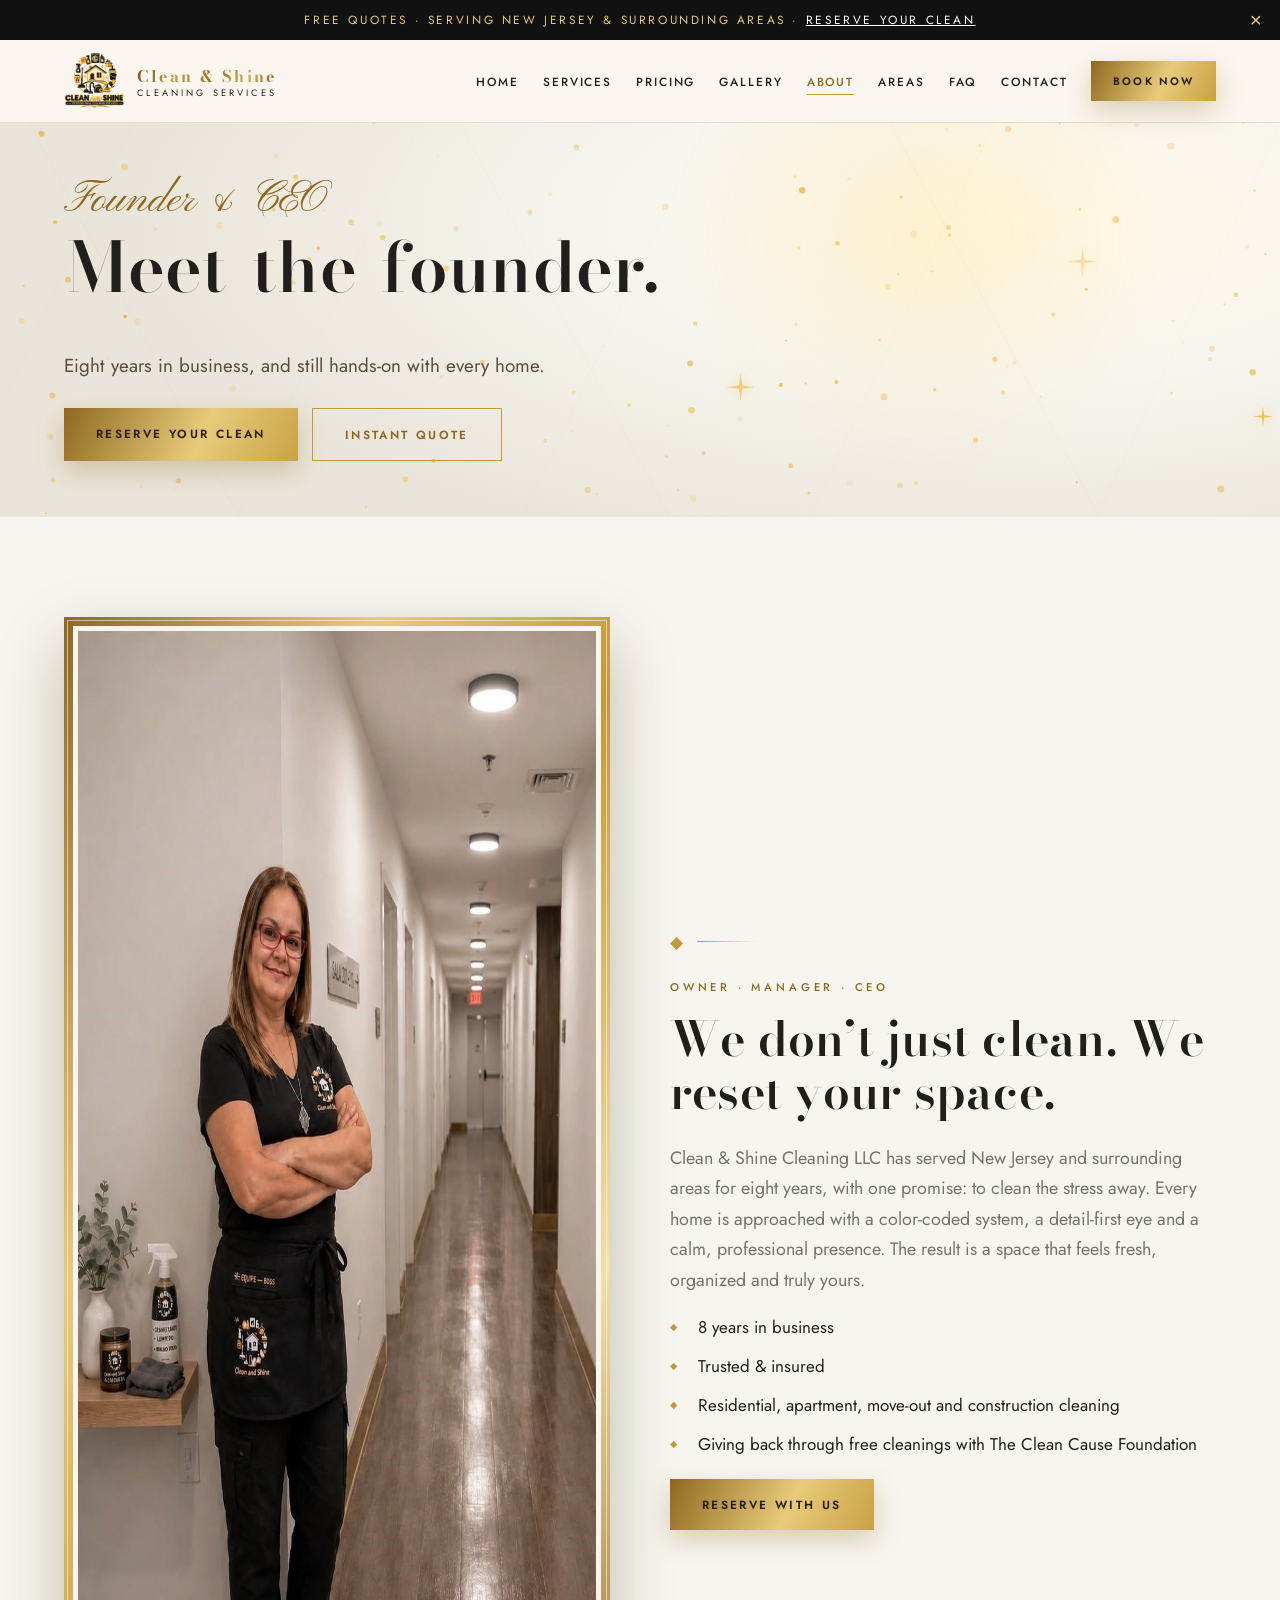
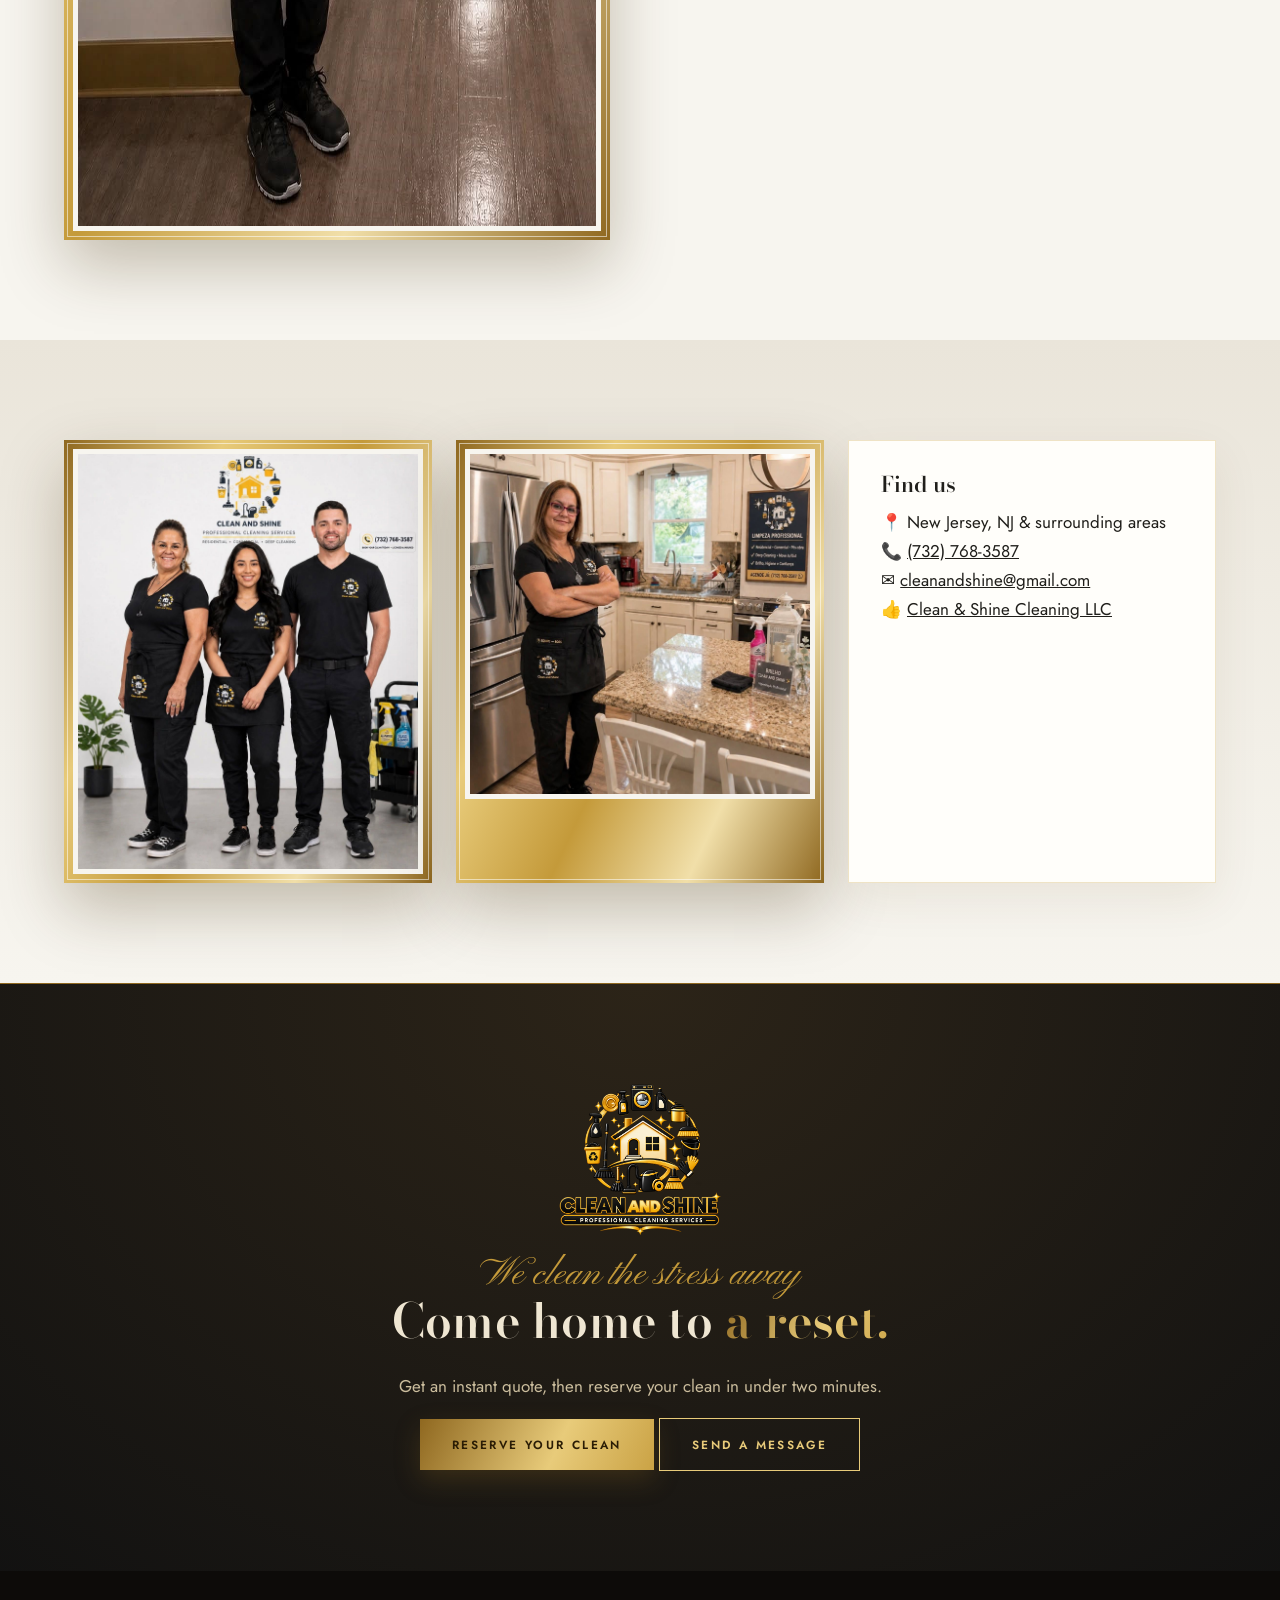
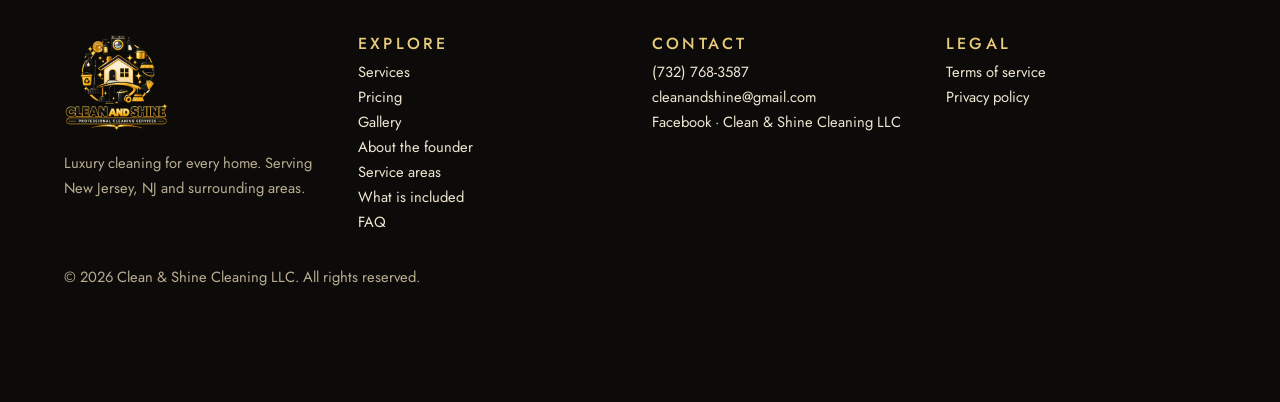
==== about.html @ dfa43ad7 "developed the website and edit all necessary information" ====
<!doctype html>
<html lang="en">
  <head>
    <meta charset="utf-8" />
    <meta
      name="viewport"
      content="width=device-width, initial-scale=1, viewport-fit=cover"
    />
    <script>
      try {
        if (
          sessionStorage.getItem("curt") ||
          matchMedia("(prefers-reduced-motion: reduce)")
            .matches
        )
          document.documentElement.classList.add("nocurt");
        else sessionStorage.setItem("curt", "1");
      } catch (e) {}
    </script>
    <title>
      About the Founder | Clean and Shine Cleaning LLC
    </title>
    <meta
      name="description"
      content="Meet the founder and CEO of Clean and Shine Cleaning LLC, eight years in business serving New Jersey, NJ."
    />
    <meta
      name="theme-color"
      content="#161310"
    />
    <meta
      property="og:title"
      content="About the Founder | Clean and Shine Cleaning
        LLC Cleaning LLC"
    />
    <meta
      property="og:image"
      content="images/csbanner.png"
    />
    <link
      rel="icon"
      href="images/vivs.png"
    />
    <link
      rel="preconnect"
      href="https://fonts.googleapis.com"
    />
    <link
      rel="preconnect"
      href="https://fonts.gstatic.com"
      crossorigin
    />
    <link
      href="https://fonts.googleapis.com/css2?family=Bodoni+Moda:ital,wght@0,600;0,700;1,600&family=Jost:wght@400;500;600&family=Pinyon+Script&display=swap"
      rel="stylesheet"
    />
    <link
      rel="stylesheet"
      href="css/style.css"
    />
    <script type="application/ld+json">
      {
        "@context": "https://schema.org",
        "@type": "HouseCleaningService",
        "name": "Clean and Shine Cleaning LLC",
        "telephone": "+17327683587",
        "email": "cleanandshine@gmail.com",
        "slogan": "We Clean the Stress Away",
        "address": {
          "@type": "PostalAddress",
          "addressLocality": "New Jersey",
          "addressRegion": "NJ",
          "addressCountry": "US"
        },
        "areaServed": [
          "New Jersey",
          "Newark, NJ",
          "Jersey City, NJ",
          "Paterson, NJ",
          "Elizabeth, NJ"
        ]
      }
    </script>
  </head>
  <body>
    <a
      class="skip"
      href="#main"
      >Skip to content</a
    >
    <div class="promo">
      Free quotes · Serving nEW Jersey &amp; surrounding
      areas ·
      <a href="book.html#form">Reserve your clean</a
      ><button aria-label="Close banner">×</button>
    </div>
    <header class="top">
      <div class="wrap">
        <a
          class="logo"
          href="index.html"
          ><img
            src="images/vivs.png"
            alt=""
            width="144"
            height="47"
          /><span
            ><b>Clean &amp; Shine</b
            ><small>Cleaning Services</small></span
          ></a
        >
        <button
          class="burger"
          aria-label="Menu"
          aria-expanded="false"
        >
          Menu
        </button>
        <nav
          id="nav"
          aria-label="Main"
        >
          <a href="index.html">Home</a
          ><a href="services.html">Services</a
          ><a href="pricing.html">Pricing</a
          ><a href="gallery.html">Gallery</a
          ><a
            href="about.html"
            class="on"
            >About</a
          ><a href="areas.html">Areas</a
          ><a href="faq.html">FAQ</a
          ><a href="contact.html">Contact</a
          ><a
            class="btn sm"
            href="book.html#form"
            style="margin-left: 10px"
            >Book now</a
          >
        </nav>
      </div>
    </header>
    <main id="main">
      <section class="hero short">
        <canvas
          id="fx"
          aria-hidden="true"
        ></canvas>
        <div class="spot"></div>
        <div class="sweep"></div>
        <div
          class="curtain"
          aria-hidden="true"
        >
          <i class="cl"></i><i class="cr"></i
          ><img
            src="images/vivs.png"
            alt=""
          />
        </div>
        <div class="wrap">
          <div>
            <span
              class="heroscript in"
              style="--d: 0.6s"
              >Founder & CEO</span
            >
            <h1 data-split>Meet the founder.</h1>
            <p
              class="in lead"
              style="--d: 1.5s"
            >
              Eight years in business, and still hands-on
              with every home.
            </p>
            <div
              class="in"
              style="
                --d: 1.7s;
                display: flex;
                gap: 14px;
                flex-wrap: wrap;
                margin-top: 26px;
              "
            >
              <a
                class="btn"
                href="book.html#form"
                >Reserve your clean</a
              ><a
                class="btn ghost"
                href="pricing.html#quote"
                >Instant quote</a
              >
            </div>
          </div>
        </div>
      </section>
      <section class="sec">
        <div class="wrap two">
          <div>
            <div class="gilt rv">
              <img
                src="images/viv1.jpg"
                alt="Founder and CEO of Clean and Shine Cleaning Service holding a gold clipboard"
                loading="lazy"
                width="900"
                height="1205"
              />
            </div>
          </div>
          <div>
            <div class="orn l">◆</div>
            <span class="eyebrow"
              >Owner · Manager · CEO</span
            >
            <h2>
              We don’t just clean. We reset your space.
            </h2>
            <p class="lead">
              Clean &amp; Shine Cleaning LLC has served New
              Jersey and surrounding areas for eight years,
              with one promise: to clean the stress away.
              Every home is approached with a color-coded
              system, a detail-first eye and a calm,
              professional presence. The result is a space
              that feels fresh, organized and truly yours.
            </p>
            <ul class="tick">
              <li>8 years in business</li>
              <li>Trusted &amp; insured</li>
              <li>
                Residential, apartment, move-out and
                construction cleaning
              </li>
              <li>
                Giving back through free cleanings with The
                Clean Cause Foundation
              </li>
            </ul>
            <a
              class="btn"
              href="book.html#form"
              >Reserve with us</a
            >
          </div>
        </div>
      </section>
      <section class="sec cream">
        <div class="wrap">
          <div class="grid">
            <div class="gilt rv">
              <img
                src="images/team1.jpg"
                alt="Founder standing in a living room"
                loading="lazy"
              />
            </div>
            <div class="gilt rv">
              <img
                src="images/vivs1.jpg"
                alt="Founder smiling in a selfie"
                loading="lazy"
                style="aspect-ratio: 1; object-fit: cover"
              />
            </div>
            <div class="card rv">
              <h3>Find us</h3>
              <p>
                📍 New Jersey, NJ &amp; surrounding areas<br />📞
                <a href="tel:+17327683587">(732) 768-3587</a
                ><br />✉️
                <a href="mailto:cleanandshine@gmail.com"
                  >cleanandshine@gmail.com</a
                ><br />👍
                <a
                  href="https://facebook.com/vivianealvess"
                  rel="noopener"
                  >Clean &amp; Shine Cleaning LLC</a
                >
              </p>
            </div>
          </div>
        </div>
      </section>
    </main>
    <section class="band">
      <div class="wrap">
        <img
          class="bm"
          src="images/vivs.png"
          alt=""
        /><span
          class="script"
          style="display: block; font-size: 2.4rem"
          >We clean the stress away</span
        >
        <h2>
          Come home to <span class="gold">a reset.</span>
        </h2>
        <p>
          Get an instant quote, then reserve your clean in
          under two minutes.
        </p>
        <a
          class="btn"
          href="book.html#form"
          >Reserve your clean</a
        >
        <a
          class="btn ghost"
          href="tel:+17327683587"
          >Send a message</a
        >
      </div>
    </section>
    <footer>
      <div class="wrap grid">
        <div>
          <img
            src="images/vivs.png"
            alt="Clean and Shine Cleaning LLC logo"
          />
          <p>
            Luxury cleaning for every home. Serving New
            Jersey, NJ and surrounding areas.
          </p>
        </div>
        <div>
          <h3>Explore</h3>
          <a href="services.html">Services</a><br /><a
            href="pricing.html"
            >Pricing</a
          ><br /><a href="gallery.html">Gallery</a><br /><a
            href="about.html"
            >About the founder</a
          ><br /><a href="areas.html">Service areas</a
          ><br /><a href="checklist.html"
            >What is included</a
          ><br /><a href="faq.html">FAQ</a>
        </div>
        <div>
          <h3>Contact</h3>
          <a href="tel:+17327683587">(732) 768-3587</a
          ><br /><a href="mailto:cleanandshine@gmail.com"
            >cleanandshine@gmail.com</a
          ><br /><a
            href="https://facebook.com/vivianealvess"
            rel="noopener"
            >Facebook · Clean &amp; Shine Cleaning LLC</a
          >
        </div>
        <div>
          <h3>Legal</h3>
          <a href="terms.html">Terms of service</a><br /><a
            href="privacy.html"
            >Privacy policy</a
          >
        </div>
      </div>
      <div
        class="wrap"
        style="margin-top: 30px"
      >
        © <span data-year></span> Clean &amp; Shine Cleaning
        LLC. All rights reserved.
      </div>
    </footer>
    <div class="sticky">
      <a
        class="btn ghost"
        href="https://wa.me/17327683587"
        >Message</a
      ><a
        class="btn"
        href="book.html#form"
        >Book now</a
      >
    </div>
    <div
      class="modal"
      id="pop"
      role="dialog"
      aria-modal="true"
      aria-label="Free quote"
    >
      <div class="card">
        <button
          class="x"
          aria-label="Close"
        >
          ×</button
        ><span class="script">Before you go</span>
        <h3>See your price in ten seconds.</h3>
        <p>No account and no obligation.</p>
        <a
          class="btn"
          href="index.html#quote"
          >Get my price</a
        >
        <button
          class="btn ghost sm"
          data-close
        >
          No thanks
        </button>
      </div>
    </div>
    <script src="js/script.js"></script>
  </body>
</html>
---- css/style.css ----
/* HMR Luxury Cleaning — royal ivory & gold theme */
@property --a {
  syntax: "<angle>";
  inherits: false;
  initial-value: 0deg;
}

:root {
  /* Background colours */
  --ivory: #f7f5ef;
  --cream: #eae5da;
  --paper: #fffefa;

  /* Brand gold */
  --gold: #c49a3a;
  --gold-l: #e8cb7a;
  --gold-d: #8f6820;

  /* Text colours */
  --ink: #201f1b;
  --mut: #77736a;

  /* Dark brand colours */
  --black: #111111;
  --soft-black: #252525;

  /* Borders */
  --line: rgba(196, 154, 58, 0.28);

  /* Gold gradient */
  --gf: linear-gradient(
    115deg,
    #8f6820,
    #e8cb7a 28%,
    #c49a3a 52%,
    #f1dfa9 76%,
    #8f6820
  );

  /* UI settings */
  --r: 8px;
  --t0: 1.1s;

  color-scheme: light;
}

.nocurt {
  --t0: 0.2s;
}
* {
  box-sizing: border-box;
}
html {
  scroll-behavior: smooth;
  overflow-x: clip;
}
body {
  margin: 0;
  background: var(--ivory);
  color: var(--ink);
  font:
    400 17px/1.7 "Jost",
    system-ui,
    sans-serif;
  padding-bottom: env(safe-area-inset-bottom, 0);
  overflow-x: clip;
}
h1,
h2,
h3 {
  font-family:
    "Bodoni Moda", "Playfair Display", Georgia, serif;
  line-height: 1.1;
  margin: 0 0 0.5em;
  font-weight: 600;
  letter-spacing: 0.005em;
}
h1 {
  font-size: clamp(2.4rem, 5.4vw, 4.6rem);
}
h2 {
  font-size: clamp(1.9rem, 3.8vw, 3rem);
}
h3 {
  font-size: 1.35rem;
}
.script {
  font-family: "Pinyon Script", cursive;
  font-weight: 400;
  font-size: 1.5em;
  line-height: 1;
  color: var(--gold);
}
p {
  margin: 0 0 1em;
  max-width: 64ch;
}
a {
  color: inherit;
}
img {
  max-width: 100%;
}
.wrap {
  max-width: 1200px;
  margin: 0 auto;
  padding: 0 24px;
}
.sec {
  padding: 100px 0;
  position: relative;
}
.sec.cream {
  background: linear-gradient(
    180deg,
    var(--cream),
    var(--ivory)
  );
}
.sec.dark {
  background: radial-gradient(
    70% 80% at 80% 0,
    #2c2418,
    var(--black) 70%
  );
  color: #efe6d2;
}
.sec.dark .lead {
  color: #cbbd9d;
}
.lead {
  font-size: 1.12rem;
  color: var(--mut);
}
.eyebrow {
  display: block;
  letter-spacing: 0.34em;
  text-transform: uppercase;
  font-size: 0.7rem;
  color: var(--gold-d);
  font-weight: 500;
  margin-bottom: 16px;
}
.dark .eyebrow {
  color: var(--gold-l);
}
.orn {
  display: flex;
  align-items: center;
  gap: 14px;
  color: var(--gold);
  margin: 0 0 22px;
}
.orn:before,
.orn:after {
  content: "";
  height: 1px;
  flex: 0 0 60px;
  background: linear-gradient(
    90deg,
    transparent,
    var(--gold)
  );
}
.orn:after {
  background: linear-gradient(
    270deg,
    transparent,
    var(--gold)
  );
}
.orn.l:before {
  display: none;
}
.gold {
  background: var(--gf);
  background-size: 240% 100%;
  -webkit-background-clip: text;
  background-clip: text;
  color: transparent;
  animation: foil 7s linear infinite;
}
@keyframes foil {
  to {
    background-position: -240% 0;
  }
}
.skip {
  position: absolute;
  left: -999px;
}
.skip:focus {
  left: 10px;
  top: 10px;
  background: #fff;
  padding: 8px;
  z-index: 99;
}
:focus-visible {
  outline: 2px solid var(--gold);
  outline-offset: 3px;
}
.promo {
  background: var(--black);
  color: var(--gold-l);
  font-size: 0.74rem;
  letter-spacing: 0.22em;
  text-transform: uppercase;
  text-align: center;
  padding: 10px 44px;
  position: relative;
}
.promo a {
  color: #fff;
}
.promo button {
  position: absolute;
  right: 12px;
  top: 50%;
  transform: translateY(-50%);
  background: none;
  border: 0;
  font-size: 1.3rem;
  cursor: pointer;
  color: inherit;
}
header.top {
  position: sticky;
  top: 0;
  z-index: 40;
  background: rgba(251, 247, 239, 0.9);
  backdrop-filter: blur(14px);
  border-bottom: 1px solid var(--line);
}
header .wrap {
  display: flex;
  align-items: center;
  gap: 14px;
  height: 82px;
}
.logo {
  margin-right: auto;
  text-decoration: none;
  display: flex;
  align-items: center;
  gap: 12px;
}
.logo img {
  height: 56px;
  width: auto;
}
.logo span {
  display: flex;
  flex-direction: column;
  line-height: 1.05;
}
.logo b {
  font:
    700 1rem "Bodoni Moda",
    serif;
  letter-spacing: 0.14em;
  background: var(--gf);
  -webkit-background-clip: text;
  background-clip: text;
  color: transparent;
}
.logo small {
  font-size: 0.58rem;
  letter-spacing: 0.34em;
  text-transform: uppercase;
  color: var(--ink);
}
nav {
  display: flex;
  gap: 2px;
  align-items: center;
}
nav > a {
  color: var(--ink);
  text-decoration: none;
  padding: 9px 11px;
  font: 500 0.74rem "Jost";
  letter-spacing: 0.16em;
  text-transform: uppercase;
  position: relative;
}
nav > a:after {
  content: "";
  position: absolute;
  left: 11px;
  right: 11px;
  bottom: 4px;
  height: 1px;
  background: var(--gold);
  transform: scaleX(0);
  transition: 0.3s;
}
nav > a:hover:after,
nav > a.on:after {
  transform: scaleX(1);
}
nav > a:hover,
nav > a.on {
  color: var(--gold-d);
}
.burger {
  display: none;
  background: none;
  border: 1px solid var(--gold);
  color: var(--gold-d);
  padding: 8px 16px;
  font: 500 0.72rem "Jost";
  letter-spacing: 0.2em;
  text-transform: uppercase;
}
@media (max-width: 1100px) {
  .burger {
    display: block;
  }
  nav {
    display: none;
    position: absolute;
    top: 100%;
    left: 0;
    right: 0;
    background: var(--ivory);
    flex-direction: column;
    align-items: stretch;
    padding: 12px 24px 24px;
    border-bottom: 1px solid var(--line);
  }
  nav.open {
    display: flex;
  }
}
.btn {
  display: inline-block;
  position: relative;
  background: var(--gf);
  background-size: 220% 100%;
  color: #2a1c05;
  font: 600 0.74rem "Jost";
  letter-spacing: 0.2em;
  text-transform: uppercase;
  padding: 17px 32px;
  border: 0;
  text-decoration: none;
  cursor: pointer;
  transition:
    transform 0.15s,
    box-shadow 0.3s,
    background-position 0.6s;
  will-change: transform;
  box-shadow: 0 10px 26px rgba(138, 100, 32, 0.28);
}
.btn:hover {
  background-position: 100% 0;
  box-shadow: 0 16px 40px rgba(138, 100, 32, 0.4);
}
.btn.ghost {
  background: transparent;
  color: var(--gold-d);
  border: 1px solid var(--gold);
  box-shadow: none;
}
.btn.ghost:hover {
  background: rgba(184, 138, 58, 0.1);
}
.btn.sm {
  padding: 12px 22px;
  font-size: 0.68rem;
}
.dark .btn.ghost,
.band .btn.ghost,
.hero .curtain .btn.ghost {
  color: var(--gold-l);
  border-color: var(--gold-l);
}
/* ===== hero ===== */
.hero {
  position: relative;
  overflow: hidden;
  min-height: min(94vh, 880px);
  display: flex;
  align-items: center;
  background: radial-gradient(
    70% 90% at 80% 25%,
    #fff8e6 0%,
    var(--ivory) 45%,
    var(--cream) 100%
  );
  isolation: isolate;
}
.hero:before {
  content: "";
  position: absolute;
  inset: 0;
  z-index: -1;
  opacity: 0.55;
  background:
    repeating-linear-gradient(
      115deg,
      transparent 0 120px,
      rgba(184, 138, 58, 0.05) 120px 121px,
      transparent 121px 260px
    ),
    repeating-linear-gradient(
      62deg,
      transparent 0 210px,
      rgba(184, 138, 58, 0.04) 210px 212px,
      transparent 212px 380px
    );
}
.hero.short {
  min-height: 360px;
}
.hero canvas {
  position: absolute;
  inset: 0;
  width: 100%;
  height: 100%;
  z-index: 0;
  pointer-events: none;
}
.spot {
  position: absolute;
  inset: 0;
  z-index: 1;
  pointer-events: none;
  background: radial-gradient(
    380px circle at var(--mx, 72%) var(--my, 30%),
    rgba(255, 236, 170, 0.45),
    transparent 65%
  );
  mix-blend-mode: multiply;
  opacity: 0.7;
}
.sweep {
  position: absolute;
  top: -10%;
  bottom: -10%;
  width: 18%;
  left: -30%;
  z-index: 1;
  pointer-events: none;
  background: linear-gradient(
    100deg,
    transparent,
    rgba(255, 255, 255, 0.7),
    transparent
  );
  transform: skewX(-16deg);
  animation: sweep 9s ease-in-out calc(var(--t0) + 1.2s)
    infinite;
}
@keyframes sweep {
  0% {
    left: -30%;
  }
  30%,
  100% {
    left: 130%;
  }
}
.hero .wrap {
  position: relative;
  z-index: 3;
  display: grid;
  grid-template-columns: 1.08fr 0.92fr;
  gap: 46px;
  align-items: center;
  padding-top: 56px;
  padding-bottom: 76px;
  width: 100%;
}
.hero.short .wrap {
  grid-template-columns: 1fr;
  padding-bottom: 56px;
}
@media (max-width: 960px) {
  .hero .wrap {
    grid-template-columns: 1fr;
  }
  .hero .stage {
    max-width: 320px;
    margin: 0 auto;
    order: -1;
  }
}
.hero .lead {
  font-size: 1.18rem;
  color: #5b4d3a;
}
.heroscript {
  display: block;
  font-family: "Pinyon Script", cursive;
  font-size: clamp(2rem, 3.4vw, 2.8rem);
  color: var(--gold-d);
  line-height: 1;
  margin-bottom: 6px;
}
.foil {
  position: relative;
  display: inline-block;
  margin-bottom: 14px;
}
.foil img {
  height: 94px;
  width: auto;
  display: block;
}
.foil:after {
  content: "";
  position: absolute;
  inset: 0;
  -webkit-mask: url(../images/crest-gold.png) left
    center/contain no-repeat;
  mask: url(../images/crest-gold.png) left center/contain
    no-repeat;
  background: linear-gradient(
      105deg,
      transparent 35%,
      #fff 50%,
      transparent 65%
    )
    0 0/260% 100%;
  animation: foilsh 4.5s ease-in-out calc(var(--t0) + 0.6s)
    infinite;
}
@keyframes foilsh {
  0% {
    background-position: 130% 0;
  }
  60%,
  100% {
    background-position: -60% 0;
  }
}
.w {
  display: inline-block;
  overflow: hidden;
  vertical-align: bottom;
  padding: 0 0.05em 0.16em;
}
.w > span {
  display: inline-block;
  transform: translateY(118%);
  animation: rise 1.1s cubic-bezier(0.2, 0.8, 0.2, 1)
    forwards;
  animation-delay: calc(var(--i) * 110ms + var(--t0));
}
@keyframes rise {
  to {
    transform: none;
  }
}
.in {
  opacity: 0;
  animation: fade 1s ease forwards;
  animation-delay: calc(var(--d, 0s) + var(--t0));
}
@keyframes fade {
  to {
    opacity: 1;
  }
}
.gfw .w > span {
  background: var(--gf);
  background-size: 240% 100%;
  -webkit-background-clip: text;
  background-clip: text;
  color: transparent;
  animation:
    rise 1.1s cubic-bezier(0.2, 0.8, 0.2, 1) forwards,
    foil 6s linear infinite;
  animation-delay: calc(var(--i) * 110ms + var(--t0)), 0s;
}
.chips {
  display: flex;
  gap: 10px;
  flex-wrap: wrap;
  margin: 28px 0 0;
  padding: 0;
  list-style: none;
}
.chips li {
  border: 1px solid var(--line);
  padding: 9px 18px;
  font-size: 0.72rem;
  letter-spacing: 0.14em;
  text-transform: uppercase;
  background: rgba(255, 255, 255, 0.6);
  backdrop-filter: blur(6px);
}
/* portrait in a gilded arch */
.stage {
  position: relative;
  justify-self: center;
  width: 100%;
  max-width: 450px;
  aspect-ratio: 4/5.1;
  perspective: 1100px;
  opacity: 0;
  animation: fade 1.4s ease calc(var(--t0) + 0.5s) forwards;
}
.tilt {
  position: absolute;
  inset: 0;
  transform-style: preserve-3d;
  transform: rotateX(var(--rx, 0deg))
    rotateY(var(--ry, 0deg));
  transition: transform 0.18s ease-out;
}
.arch {
  position: absolute;
  inset: 0;
  padding: 7px;
  border-radius: 999px 999px 8px 8px;
  background: conic-gradient(
    from var(--a),
    #8a6420,
    #f6e6ae,
    #b88a3a,
    #fff6d2,
    #8a6420
  );
  animation: rot 7s linear infinite;
  box-shadow: 0 40px 90px rgba(90, 60, 10, 0.35);
}
@keyframes rot {
  to {
    --a: 360deg;
  }
}
.arch-in {
  width: 100%;
  height: 100%;
  border-radius: inherit;
  overflow: hidden;
  background: #222;
  position: relative;
}
.arch-in img {
  width: 100%;
  height: 100%;
  object-fit: cover;
  object-position: 50% 20%;
  display: block;
  transform: scale(1.07)
    translate(var(--px, 0), var(--py, 0));
  transition: transform 0.25s;
}
.arch-in:after {
  content: "";
  position: absolute;
  inset: 0;
  background: linear-gradient(
    180deg,
    transparent 60%,
    rgba(20, 14, 5, 0.35)
  );
  pointer-events: none;
}
.ring {
  position: absolute;
  inset: -5%;
  border-radius: 999px 999px 20px 20px;
  border: 1px solid var(--line);
  transform: translateZ(-30px);
  animation: pulse 5s ease-in-out infinite;
}
@keyframes pulse {
  50% {
    inset: -8%;
    border-color: rgba(184, 138, 58, 0.6);
  }
}
.chip {
  position: absolute;
  background: rgba(255, 253, 248, 0.82);
  backdrop-filter: blur(14px);
  -webkit-backdrop-filter: blur(14px);
  border: 1px solid var(--gold);
  padding: 12px 18px;
  font-size: 0.7rem;
  letter-spacing: 0.14em;
  text-transform: uppercase;
  line-height: 1.35;
  color: var(--ink);
  box-shadow: 0 20px 44px rgba(90, 60, 10, 0.25);
  transform: translateZ(70px)
    translate(var(--cx, 0), var(--cy, 0));
  animation: floaty 6.5s ease-in-out infinite;
}
.chip b {
  display: block;
  font:
    600 1.7rem "Bodoni Moda",
    serif;
  letter-spacing: 0;
  text-transform: none;
  color: var(--gold-d);
}
.chip.c1 {
  left: -12%;
  top: 14%;
}
.chip.c2 {
  right: -8%;
  bottom: 26%;
  animation-delay: -2.4s;
}
.chip.c3 {
  left: 2%;
  bottom: -3%;
  animation-delay: -4.2s;
}
@keyframes floaty {
  50% {
    margin-top: -12px;
  }
}
/* curtain unveiling */
.curtain {
  position: absolute;
  inset: 0;
  z-index: 30;
  pointer-events: none;
  animation: vanish 0s linear calc(var(--t0) + 1.9s)
    forwards;
}
@keyframes vanish {
  to {
    visibility: hidden;
  }
}
.nocurt .curtain {
  display: none;
}
.curtain i {
  position: absolute;
  top: 0;
  bottom: 0;
  width: 50.4%;
  background:
    repeating-linear-gradient(
      90deg,
      rgba(255, 255, 255, 0.035) 0 16px,
      rgba(0, 0, 0, 0.2) 16px 32px
    ),
    linear-gradient(90deg, #14110d, #2a2218 55%, #14110d);
}
.curtain i:after {
  content: "";
  position: absolute;
  top: 0;
  bottom: 0;
  width: 6px;
  background: var(--gf);
  box-shadow: 0 0 28px 6px rgba(230, 201, 122, 0.65);
}
.curtain .cl {
  left: 0;
  animation: cl 1.7s cubic-bezier(0.76, 0, 0.24, 1) 0.85s
    forwards;
}
.curtain .cr {
  right: 0;
  animation: cr 1.7s cubic-bezier(0.76, 0, 0.24, 1) 0.85s
    forwards;
}
.cl:after {
  right: 0;
}
.cr:after {
  left: 0;
}
@keyframes cl {
  to {
    transform: translateX(-102%);
  }
}
@keyframes cr {
  to {
    transform: translateX(102%);
  }
}
.curtain img {
  position: absolute;
  left: 50%;
  top: 50%;
  width: min(420px, 70vw);
  transform: translate(-50%, -50%);
  z-index: 2;
  animation: lg 2s ease forwards;
}
@keyframes lg {
  0% {
    opacity: 0;
    transform: translate(-50%, -46%) scale(0.94);
  }
  25%,
  55% {
    opacity: 1;
    transform: translate(-50%, -50%) scale(1);
  }
  100% {
    opacity: 0;
    transform: translate(-50%, -50%) scale(1.06);
  }
}
/* trio */
.trio {
  display: grid;
  grid-template-columns: repeat(3, 1fr);
  border-block: 1px solid var(--line);
}
.trio > div {
  padding: 34px 30px;
  text-align: center;
  position: relative;
}
.trio > div + div {
  border-left: 1px solid var(--line);
}
.trio .rn {
  font:
    italic 600 1.9rem "Bodoni Moda",
    serif;
  color: var(--gold);
}
.trio h3 {
  font-size: 1.05rem;
  letter-spacing: 0.2em;
  text-transform: uppercase;
  margin: 6px 0 4px;
}
.trio p {
  margin: 0 auto;
  font-size: 0.92rem;
  color: var(--mut);
}
@media (max-width: 760px) {
  .trio {
    grid-template-columns: 1fr;
  }
  .trio > div + div {
    border-left: 0;
    border-top: 1px solid var(--line);
  }
}
/* menu */
.split {
  display: grid;
  grid-template-columns: 0.8fr 1.2fr;
  gap: 70px;
  align-items: start;
}
@media (max-width: 900px) {
  .split {
    grid-template-columns: 1fr;
    gap: 30px;
  }
}
.split .sticky-l {
  position: sticky;
  top: 120px;
}
.mi {
  display: grid;
  grid-template-columns: 54px 1fr auto;
  gap: 18px;
  align-items: baseline;
  padding: 26px 0;
  border-bottom: 1px solid var(--line);
  text-decoration: none;
  transition: 0.35s;
  position: relative;
}
.mi:first-child {
  border-top: 1px solid var(--line);
}
.mi .rn {
  font:
    italic 600 1.4rem "Bodoni Moda",
    serif;
  color: var(--gold);
}
.mi h3 {
  margin: 0 0 4px;
  font-size: 1.5rem;
}
.mi p {
  margin: 0;
  color: var(--mut);
  font-size: 0.95rem;
}
.mi .ar {
  font: 500 0.68rem "Jost";
  letter-spacing: 0.2em;
  text-transform: uppercase;
  color: var(--gold-d);
  opacity: 0;
  transform: translateX(-10px);
  transition: 0.35s;
}
.mi:hover {
  padding-left: 16px;
  background: linear-gradient(
    90deg,
    rgba(230, 201, 122, 0.2),
    transparent
  );
}
.mi:hover .ar {
  opacity: 1;
  transform: none;
}
@media (max-width: 600px) {
  .mi {
    grid-template-columns: 40px 1fr;
  }
  .mi .ar {
    display: none;
  }
}
/* framed panels */
.frame {
  position: relative;
  border: 1px solid var(--gold);
  padding: 44px;
  background: var(--paper);
}
.frame:before {
  content: "";
  position: absolute;
  inset: 8px;
  border: 1px solid var(--line);
  pointer-events: none;
}
.dark .frame {
  background: rgba(255, 255, 255, 0.03);
  border-color: var(--gold-d);
}
.dark .frame:before {
  border-color: rgba(230, 201, 122, 0.25);
}
.gilt {
  padding: 9px;
  background: var(--gf);
  box-shadow: 0 26px 60px rgba(60, 40, 5, 0.28);
  position: relative;
}
.gilt img {
  width: 100%;
  display: block;
  border: 5px solid var(--ivory);
}
.gilt:after {
  content: "";
  position: absolute;
  inset: 3px;
  border: 1px solid rgba(255, 255, 255, 0.55);
  pointer-events: none;
}
.gilts {
  display: grid;
  grid-template-columns: repeat(3, 1fr);
  gap: 26px;
  align-items: start;
}
.gilts > *:nth-child(2) {
  margin-top: 46px;
}
@media (max-width: 800px) {
  .gilts {
    grid-template-columns: 1fr 1fr;
  }
  .gilts > *:nth-child(2) {
    margin-top: 0;
  }
}
/* timeline */
.tl {
  position: relative;
  max-width: 900px;
  margin: 44px auto 0;
}
.tl:before {
  content: "";
  position: absolute;
  left: 50%;
  top: 0;
  bottom: 0;
  width: 1px;
  background: linear-gradient(
    180deg,
    transparent,
    var(--gold),
    transparent
  );
}
.ti {
  display: grid;
  grid-template-columns: 1fr 70px 1fr;
  align-items: center;
  margin-bottom: 34px;
}
.ti .box {
  padding: 24px 28px;
  background: var(--paper);
  border: 1px solid var(--line);
}
.ti .box h3 {
  margin-bottom: 0.2em;
  font-size: 1.25rem;
}
.ti .box p {
  margin: 0;
  color: var(--mut);
}
.ti .dot {
  width: 54px;
  height: 54px;
  border-radius: 50%;
  background: var(--gf);
  color: #2a1c05;
  display: grid;
  place-items: center;
  font:
    italic 700 1.3rem "Bodoni Moda",
    serif;
  margin: auto;
  position: relative;
  z-index: 1;
  box-shadow: 0 0 0 7px var(--ivory);
}
.ti:nth-child(odd) .box {
  grid-column: 1;
  text-align: right;
}
.ti:nth-child(odd) .dot {
  grid-column: 2;
}
.ti:nth-child(even) .box {
  grid-column: 3;
}
.ti:nth-child(even) .dot {
  grid-column: 2;
  grid-row: 1;
}
@media (max-width: 700px) {
  .tl:before {
    left: 27px;
  }
  .ti {
    grid-template-columns: 54px 1fr;
    gap: 16px;
  }
  .ti .dot,
  .ti:nth-child(even) .dot,
  .ti:nth-child(odd) .dot {
    grid-column: 1;
    grid-row: 1;
  }
  .ti .box,
  .ti:nth-child(odd) .box,
  .ti:nth-child(even) .box {
    grid-column: 2;
    text-align: left;
  }
}
/* stats + why */
.stats {
  display: grid;
  grid-template-columns: repeat(
    auto-fit,
    minmax(170px, 1fr)
  );
  gap: 20px;
  text-align: center;
}
.stats .n {
  font:
    600 4rem "Bodoni Moda",
    serif;
  line-height: 1;
  background: var(--gf);
  -webkit-background-clip: text;
  background-clip: text;
  color: transparent;
}
.stats span {
  display: block;
  font-size: 0.7rem;
  letter-spacing: 0.24em;
  text-transform: uppercase;
  color: var(--mut);
  margin-top: 8px;
}
.dark .stats span {
  color: #cbbd9d;
}
.why {
  padding: 30px;
  border: 1px solid var(--line);
  background: var(--paper);
  position: relative;
  transition: 0.3s;
}
.why:hover {
  transform: translateY(-6px);
  box-shadow: 0 26px 50px rgba(90, 60, 10, 0.15);
  border-color: var(--gold);
}
.why:before,
.why:after {
  content: "";
  position: absolute;
  width: 18px;
  height: 18px;
  border: 1px solid var(--gold);
}
.why:before {
  top: 8px;
  left: 8px;
  border-right: 0;
  border-bottom: 0;
}
.why:after {
  bottom: 8px;
  right: 8px;
  border-left: 0;
  border-top: 0;
}
.why .ic {
  font-size: 1.8rem;
  margin-bottom: 10px;
}
.why p {
  margin: 0;
  color: var(--mut);
  font-size: 0.95rem;
}
/* founder banner */
.banner {
  position: relative;
  color: #fff;
  min-height: 520px;
  display: flex;
  align-items: center;
  overflow: hidden;
}
.banner > img {
  position: absolute;
  inset: 0;
  width: 100%;
  height: 100%;
  object-fit: cover;
  object-position: 60% 40%;
  transform: scale(1.04);
  transition: transform 1.6s;
}
.banner:hover > img {
  transform: scale(1.09);
}
.banner:before {
  content: "";
  position: absolute;
  inset: 0;
  background: linear-gradient(
    90deg,
    rgba(18, 13, 5, 0.92) 0%,
    rgba(18, 13, 5, 0.7) 40%,
    transparent 80%
  );
  z-index: 1;
}
.banner .wrap {
  position: relative;
  z-index: 2;
}
.banner .eyebrow {
  color: var(--gold-l);
}
.banner p {
  color: #e6dcc4;
}
.pins {
  display: flex;
  flex-wrap: wrap;
  gap: 12px;
  padding: 0;
  margin: 0 0 24px;
  list-style: none;
}
.pins li {
  display: flex;
  gap: 10px;
  align-items: center;
  border: 1px solid var(--line);
  padding: 11px 20px;
  font-size: 0.78rem;
  letter-spacing: 0.14em;
  text-transform: uppercase;
  background: var(--paper);
}
.pins li:before {
  content: "◆";
  color: var(--gold);
  font-size: 0.6rem;
}
.dark .pins li {
  background: rgba(255, 255, 255, 0.05);
  border-color: rgba(230, 201, 122, 0.3);
  color: #efe6d2;
}
/* generic */
.card {
  background: var(--paper);
  border: 1px solid var(--line);
  padding: 32px;
  position: relative;
  box-shadow: 0 16px 44px rgba(90, 60, 10, 0.08);
}
.grid {
  display: grid;
  gap: 24px;
  grid-template-columns: repeat(
    auto-fit,
    minmax(260px, 1fr)
  );
}
.two {
  display: grid;
  gap: 60px;
  grid-template-columns: 1fr 1fr;
  align-items: center;
}
@media (max-width: 900px) {
  .two {
    grid-template-columns: 1fr;
    gap: 34px;
  }
}
.tier {
  text-align: center;
}
.tier.hot {
  border-color: var(--gold);
  box-shadow:
    0 0 0 1px var(--gold),
    0 26px 60px rgba(138, 100, 32, 0.2);
}
.tier .tag {
  position: absolute;
  top: -12px;
  left: 50%;
  translate: -50% 0;
  background: var(--gf);
  color: #2a1c05;
  font-size: 0.6rem;
  font-weight: 600;
  letter-spacing: 0.2em;
  padding: 5px 16px;
  text-transform: uppercase;
  white-space: nowrap;
}
.from {
  font-size: 0.68rem;
  letter-spacing: 0.26em;
  text-transform: uppercase;
  color: var(--mut);
}
.big {
  font:
    600 3rem "Bodoni Moda",
    serif;
  line-height: 1.05;
  background: var(--gf);
  -webkit-background-clip: text;
  background-clip: text;
  color: transparent;
}
ul.tick {
  list-style: none;
  padding: 0;
  margin: 0 0 1.2em;
  text-align: left;
}
ul.tick li {
  padding-left: 28px;
  position: relative;
  margin: 10px 0;
}
ul.tick li:before {
  content: "◆";
  position: absolute;
  left: 0;
  color: var(--gold);
  font-size: 0.6rem;
  top: 0.65em;
}
.rv {
  opacity: 0;
  transform: translateY(30px);
  transition:
    opacity 0.9s,
    transform 0.9s;
}
.rv.show {
  opacity: 1;
  transform: none;
}
label {
  display: block;
  font-weight: 500;
  font-size: 0.68rem;
  letter-spacing: 0.22em;
  text-transform: uppercase;
  color: var(--gold-d);
  margin: 18px 0 8px;
}
input,
select,
textarea {
  width: 100%;
  padding: 14px 16px;
  border: 1px solid #dcc994;
  background: #fffdf7;
  color: var(--ink);
  font: inherit;
  font-size: 0.95rem;
  border-radius: 0;
}
input[type="range"] {
  padding: 0;
  accent-color: var(--gold);
}
input[type="checkbox"] {
  width: auto;
  accent-color: var(--gold);
}
.seg {
  display: flex;
  gap: 6px;
  flex-wrap: wrap;
}
.seg button {
  flex: 1;
  min-width: 84px;
  padding: 12px 8px;
  border: 1px solid #dcc994;
  background: #fffdf7;
  color: var(--ink);
  cursor: pointer;
  font: 500 0.72rem "Jost";
  letter-spacing: 0.1em;
  text-transform: uppercase;
}
.seg button.on {
  background: var(--gf);
  color: #2a1c05;
  border-color: transparent;
  font-weight: 600;
}
.addon {
  display: flex;
  gap: 10px;
  align-items: center;
  padding: 12px 16px;
  border: 1px solid #dcc994;
  margin: 8px 0;
  cursor: pointer;
  font-size: 0.92rem;
  text-transform: none;
  letter-spacing: 0;
  color: var(--ink);
  font-weight: 400;
}
.addon span {
  margin-left: auto;
  color: var(--gold-d);
  font-weight: 500;
}
.note {
  font-size: 0.82rem;
  color: var(--mut);
}
.tot {
  border-top: 1px solid var(--line);
  margin-top: 16px;
  padding-top: 12px;
}
.tot div {
  display: flex;
  justify-content: space-between;
  padding: 4px 0;
  font-size: 0.92rem;
}
.tot .grand {
  font:
    600 2.3rem "Bodoni Moda",
    serif;
  color: var(--gold-d);
}
.wiz {
  display: flex;
  gap: 6px;
  margin-bottom: 22px;
}
.wiz i {
  flex: 1;
  height: 3px;
  background: #eadfc3;
}
.wiz i.on {
  background: var(--gf);
}
.stepbox {
  display: none;
}
.stepbox.on {
  display: block;
  animation: fade 0.5s forwards;
}
.nav2 {
  display: flex;
  gap: 10px;
  margin-top: 24px;
  flex-wrap: wrap;
}
.sticky-sum {
  position: sticky;
  top: 110px;
}
.inv {
  background: #fff;
  color: #111;
  padding: 6px;
  overflow: auto;
  border: 1px solid var(--line);
}
.ok {
  text-align: center;
  border-color: var(--gold);
}
.ba {
  position: relative;
  aspect-ratio: 3/4;
  overflow: hidden;
  user-select: none;
  touch-action: pan-y;
}
.ba .b,
.ba .a {
  position: absolute;
  inset: 0;
  display: grid;
  place-items: center;
  font: 500 0.76rem "Jost";
  letter-spacing: 0.3em;
  text-transform: uppercase;
  color: #fff;
}
.ba .b {
  background: linear-gradient(135deg, #7a7060, #40382c);
}
.ba .a {
  background: linear-gradient(
    135deg,
    #f6e6ae,
    #fff 50%,
    #d9b24c
  );
  color: var(--gold-d);
  clip-path: inset(0 0 0 var(--p, 50%));
}
.ba img {
  position: absolute;
  inset: 0;
  width: 100%;
  height: 100%;
  object-fit: cover;
  pointer-events: none;
}
.ba .lbl {
  position: absolute;
  bottom: 14px;
  z-index: 2;
  background: rgba(22, 19, 16, 0.78);
  padding: 6px 16px;
  font-size: 0.62rem;
  letter-spacing: 0.24em;
  text-transform: uppercase;
  color: var(--gold-l);
}
.ba .b .lbl {
  left: 14px;
}
.ba .a .lbl {
  right: 14px;
}
.ba input {
  position: absolute;
  inset: 0;
  opacity: 0;
  cursor: ew-resize;
  height: 100%;
  z-index: 4;
}
.ba .bar {
  position: absolute;
  top: 0;
  bottom: 0;
  left: var(--p, 50%);
  width: 2px;
  background: var(--gold-l);
  box-shadow: 0 0 16px rgba(230, 201, 122, 0.9);
  z-index: 3;
  pointer-events: none;
}
.ba .bar:after {
  content: "◆";
  position: absolute;
  top: 50%;
  left: 50%;
  translate: -50% -50%;
  background: var(--gf);
  color: #2a1c05;
  width: 44px;
  height: 44px;
  border-radius: 50%;
  display: grid;
  place-items: center;
  font-size: 0.9rem;
  box-shadow: 0 6px 18px rgba(90, 60, 10, 0.4);
}
.gal {
  display: grid;
  gap: 30px;
  grid-template-columns: repeat(
    auto-fill,
    minmax(300px, 1fr)
  );
}
.gal figure {
  margin: 0;
}
.gal figcaption {
  padding: 12px 2px;
  font-size: 0.78rem;
  letter-spacing: 0.16em;
  text-transform: uppercase;
  color: var(--mut);
}
.gal .hide {
  display: none;
}
.filters {
  display: flex;
  gap: 8px;
  flex-wrap: wrap;
  margin-bottom: 30px;
}
.filters button {
  padding: 11px 22px;
  border: 1px solid var(--line);
  background: transparent;
  color: var(--ink);
  cursor: pointer;
  font: 500 0.7rem "Jost";
  letter-spacing: 0.2em;
  text-transform: uppercase;
}
.filters button.on {
  background: var(--gf);
  color: #2a1c05;
  border-color: transparent;
}
details {
  border-bottom: 1px solid var(--line);
  padding: 20px 0;
}
summary {
  cursor: pointer;
  font:
    600 1.25rem "Bodoni Moda",
    serif;
}
details p {
  margin: 10px 0 0;
  color: var(--mut);
}
.dark details {
  border-color: rgba(230, 201, 122, 0.25);
}
.dark details p {
  color: #cbbd9d;
}
.band {
  background: radial-gradient(
    80% 140% at 50% 0,
    #2c2418,
    var(--black)
  );
  color: #efe6d2;
  text-align: center;
  padding: 100px 0;
  border-top: 1px solid var(--gold-d);
}
.band p {
  margin-inline: auto;
  color: #cbbd9d;
}
.band img.bm {
  height: 152px;
  margin-bottom: 12px;
}
footer {
  background: #0d0b09;
  color: #b9ad92;
  padding: 64px 0 112px;
  font-size: 0.92rem;
}
footer a {
  color: #efe6d2;
  text-decoration: none;
}
footer a:hover {
  color: var(--gold-l);
}
footer h3 {
  color: var(--gold-l);
  font-size: 1rem;
  letter-spacing: 0.2em;
  text-transform: uppercase;
  font-family: "Jost", sans-serif;
  font-weight: 500;
}
footer .grid {
  grid-template-columns: repeat(
    auto-fit,
    minmax(200px, 1fr)
  );
}
footer img {
  height: 96px;
  margin-bottom: 12px;
}
.photo {
  width: 100%;
  height: auto;
  display: block;
  border: 1px solid var(--gold);
  padding: 8px;
  background: var(--paper);
  box-shadow: 0 26px 60px rgba(60, 40, 5, 0.2);
}
.sticky {
  position: fixed;
  left: 0;
  right: 0;
  bottom: 0;
  z-index: 45;
  display: none;
  gap: 8px;
  padding: 10px 14px
    calc(10px + env(safe-area-inset-bottom, 0));
  background: rgba(22, 19, 16, 0.97);
  border-top: 1px solid var(--gold-d);
}
.sticky .btn {
  flex: 1;
  text-align: center;
}
@media (max-width: 1100px) {
  .sticky {
    display: flex;
  }
}
.modal {
  position: fixed;
  inset: 0;
  z-index: 60;
  background: rgba(15, 11, 4, 0.75);
  display: none;
  place-items: center;
  padding: 20px;
}
.modal.open {
  display: grid;
}
.modal .card {
  max-width: 460px;
  animation: pop 0.4s cubic-bezier(0.2, 0.9, 0.3, 1.2);
}
.modal .x {
  position: absolute;
  right: 14px;
  top: 8px;
  background: none;
  border: 0;
  font-size: 1.7rem;
  cursor: pointer;
  color: var(--gold-d);
}
@keyframes pop {
  from {
    transform: scale(0.88);
    opacity: 0;
  }
}
.hp {
  position: absolute;
  left: -9999px;
}
.legal h3 {
  margin-top: 1.6em;
}
@media (prefers-reduced-motion: reduce) {
  * {
    animation: none !important;
    transition: none !important;
  }
  .w > span {
    transform: none;
  }
  .in,
  .rv,
  .stage {
    opacity: 1;
    transform: none;
  }
  .curtain {
    display: none;
  }
}
@media print {
  header,
  .promo,
  .sticky,
  .band,
  footer,
  .hero,
  .noprint {
    display: none !important;
  }
  body {
    background: #fff;
  }
}
:root {
  --gft: linear-gradient(
    115deg,
    #7a5410,
    #c79a3e 30%,
    #9a6f22 55%,
    #d4ac55 78%,
    #7a5410
  );
}
.gold,
.gfw .w > span,
.logo b,
.big,
.stats .n {
  background-image: var(--gft);
}
.dark .gold,
.band .gold,
.banner .gold,
.dark .big {
  background-image: var(--gf);
}
.banner {
  background: #14100a;
}
.banner > img {
  left: auto;
  right: 0;
  width: 70%;
  object-position: 50% 30%;
  transform: none;
}
.banner:hover > img {
  transform: scale(1.04);
}
.banner:before {
  background: linear-gradient(
    90deg,
    #14100a 28%,
    rgba(20, 16, 10, 0.72) 46%,
    transparent 72%
  );
}
@media (max-width: 800px) {
  .banner > img {
    width: 100%;
    opacity: 0.55;
  }
  .banner:before {
    background: linear-gradient(
      180deg,
      rgba(20, 16, 10, 0.5),
      rgba(20, 16, 10, 0.88)
    );
  }
}
.banner .wrap {
  width: 100%;
}
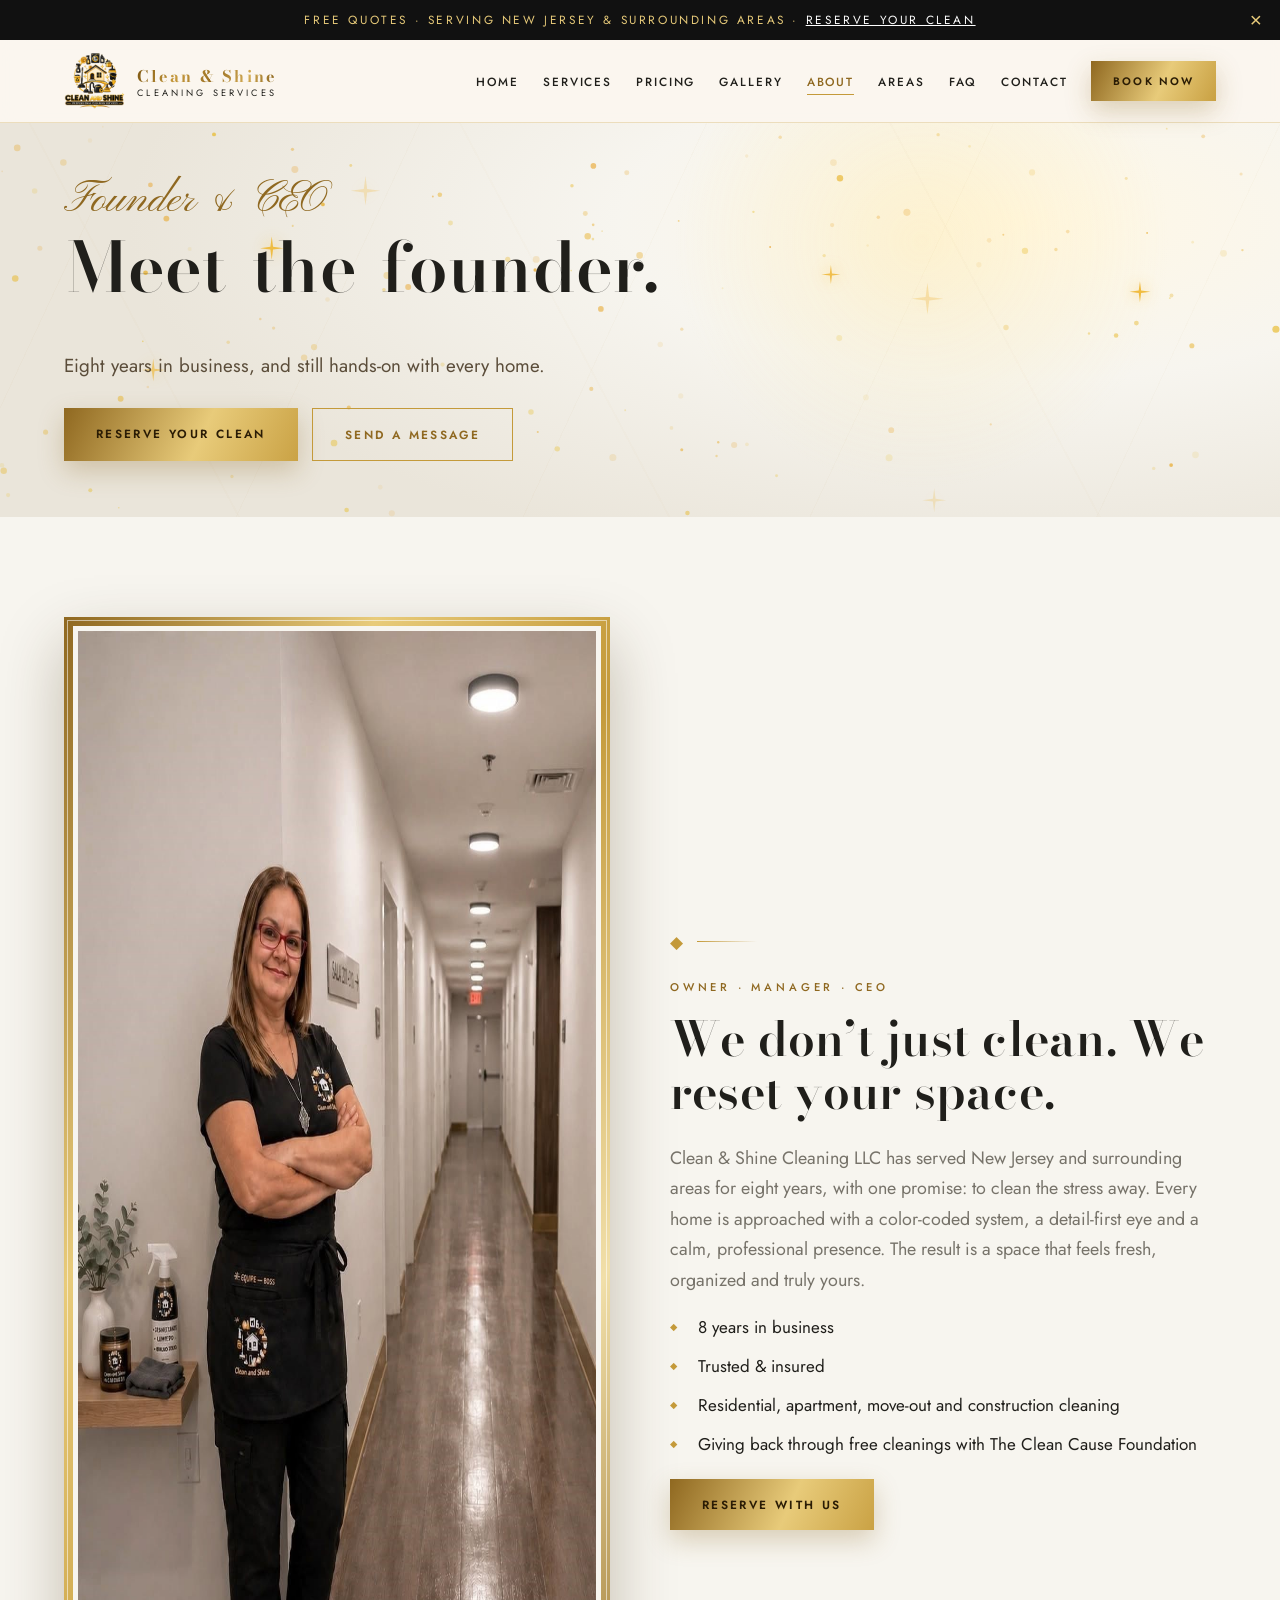
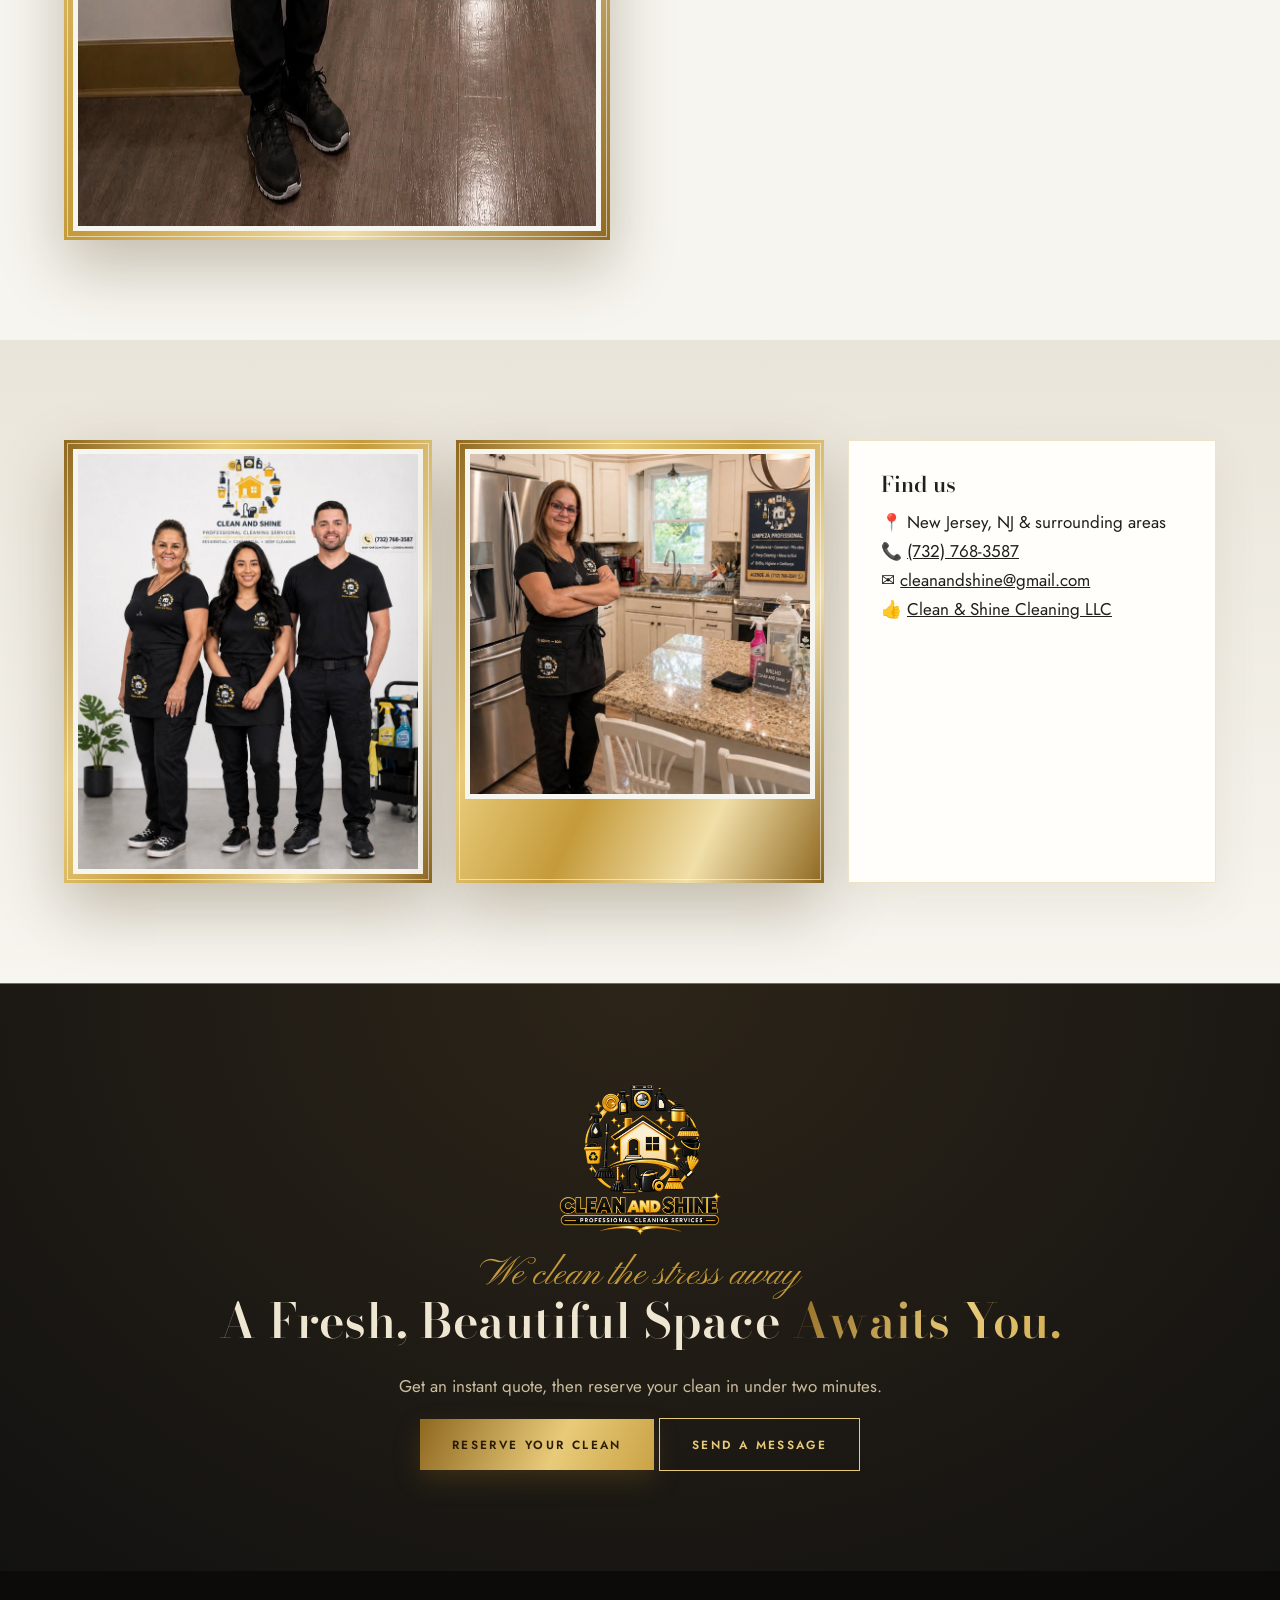
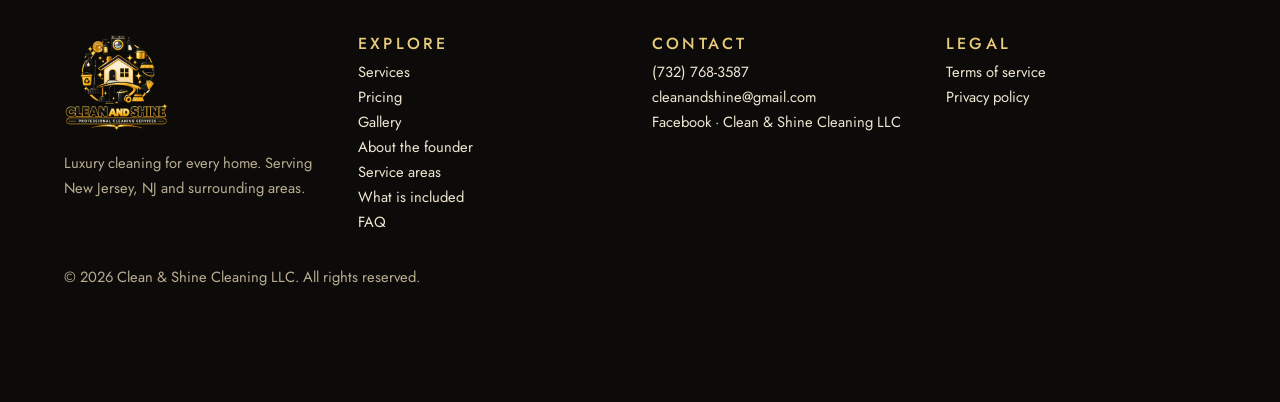
==== commit 36b162cc: "add whatsapp button for messaging" ====
--- a/about.html
+++ b/about.html
@@ -189,8 +189,8 @@
                 >Reserve your clean</a
               ><a
                 class="btn ghost"
-                href="pricing.html#quote"
-                >Instant quote</a
+                href="https://wa.me/17327683587"
+                >Send a message</a
               >
             </div>
           </div>
@@ -296,7 +296,8 @@
           >We clean the stress away</span
         >
         <h2>
-          Come home to <span class="gold">a reset.</span>
+          A Fresh, Beautiful Space
+          <span class="gold">Awaits You.</span>
         </h2>
         <p>
           Get an instant quote, then reserve your clean in
--- a/css/style.css
+++ b/css/style.css
@@ -1794,7 +1794,7 @@
     transparent 72%
   );
 }
-@media (max-width: 800px) {
+@media (max-width: 700px) {
   .banner > img {
     width: 100%;
     opacity: 0.55;
@@ -1810,3 +1810,215 @@
 .banner .wrap {
   width: 100%;
 }
+
+/* ========================================
+   SERVICES SECTION
+======================================== */
+
+.services-section {
+  padding: 110px 0;
+}
+
+/* Section Heading */
+
+.services-heading {
+  max-width: 720px;
+  margin: 0 auto 55px;
+  text-align: center;
+}
+
+.services-heading .orn {
+  color: var(--gold);
+  margin-bottom: 16px;
+  font-size: 20px;
+}
+
+.services-heading .eyebrow {
+  display: block;
+  margin-bottom: 14px;
+}
+
+.services-heading h2 {
+  margin-bottom: 18px;
+}
+
+.services-heading .lead {
+  max-width: 620px;
+  margin: 0 auto;
+  line-height: 1.8;
+}
+
+/* Services Grid */
+
+.services-grid {
+  display: grid;
+  grid-template-columns: repeat(3, minmax(0, 1fr));
+  gap: 28px;
+  align-items: stretch;
+}
+
+/* Service Card */
+
+.service-card {
+  background: var(--paper);
+  border: 1px solid rgba(184, 138, 58, 0.16);
+  border-radius: 12px;
+  overflow: hidden;
+  display: flex;
+  flex-direction: column;
+  transition:
+    transform 0.35s ease,
+    box-shadow 0.35s ease,
+    border-color 0.35s ease;
+}
+
+.service-card:hover {
+  transform: translateY(-7px);
+  box-shadow: 0 18px 45px rgba(40, 30, 15, 0.1);
+  border-color: var(--gold);
+}
+
+/* Card Image */
+
+.service-card__image {
+  width: 100%;
+  height: 235px;
+  overflow: hidden;
+  background: var(--cream);
+}
+
+.service-card__image img {
+  width: 100%;
+  height: 100%;
+  display: block;
+  object-fit: cover;
+  transition: transform 0.6s ease;
+}
+
+.service-card:hover .service-card__image img {
+  transform: scale(1.06);
+}
+
+/* Card Content */
+
+.service-card__content {
+  padding: 26px;
+  display: flex;
+  flex-direction: column;
+  align-items: flex-start;
+  flex: 1;
+}
+
+.service-number {
+  font-size: 11px;
+  letter-spacing: 2px;
+  color: var(--gold);
+  font-weight: 600;
+  margin-bottom: 12px;
+}
+
+.service-card__content h3 {
+  font-size: 21px;
+  line-height: 1.35;
+  margin: 0 0 12px;
+  color: var(--ink);
+}
+
+.service-card__content p {
+  font-size: 14px;
+  line-height: 1.8;
+  color: var(--muted);
+  margin: 0 0 24px;
+}
+
+/* Card Link */
+
+.service-link {
+  display: inline-flex;
+  align-items: center;
+  gap: 9px;
+  margin-top: auto;
+  padding-top: 15px;
+  color: var(--gold);
+  font-size: 13px;
+  font-weight: 600;
+  text-decoration: none;
+  border-top: 1px solid rgba(184, 138, 58, 0.2);
+  width: 100%;
+  transition: gap 0.3s ease;
+}
+
+.service-link:hover {
+  gap: 15px;
+}
+
+.service-link span {
+  font-size: 17px;
+}
+
+/* Bottom CTA */
+
+.services-footer {
+  text-align: center;
+  margin-top: 55px;
+}
+
+.services-footer p {
+  color: var(--muted);
+  margin-bottom: 22px;
+  line-height: 1.7;
+}
+
+/* ========================================
+   RESPONSIVE DESIGN
+======================================== */
+
+/* Tablets */
+
+@media (max-width: 992px) {
+  .services-grid {
+    grid-template-columns: repeat(2, minmax(0, 1fr));
+    gap: 22px;
+  }
+
+  .service-card__image {
+    height: 220px;
+  }
+
+  .services-section {
+    padding: 85px 0;
+  }
+}
+
+/* Mobile */
+
+@media (max-width: 600px) {
+  .services-section {
+    padding: 70px 0;
+  }
+
+  .services-heading {
+    margin-bottom: 38px;
+  }
+
+  .services-grid {
+    grid-template-columns: 1fr;
+    gap: 22px;
+  }
+
+  .service-card__image {
+    height: 230px;
+  }
+
+  .service-card__content {
+    padding: 23px;
+  }
+
+  .service-card__content h3 {
+    font-size: 20px;
+  }
+
+  .services-footer {
+    margin-top: 38px;
+  }
+}
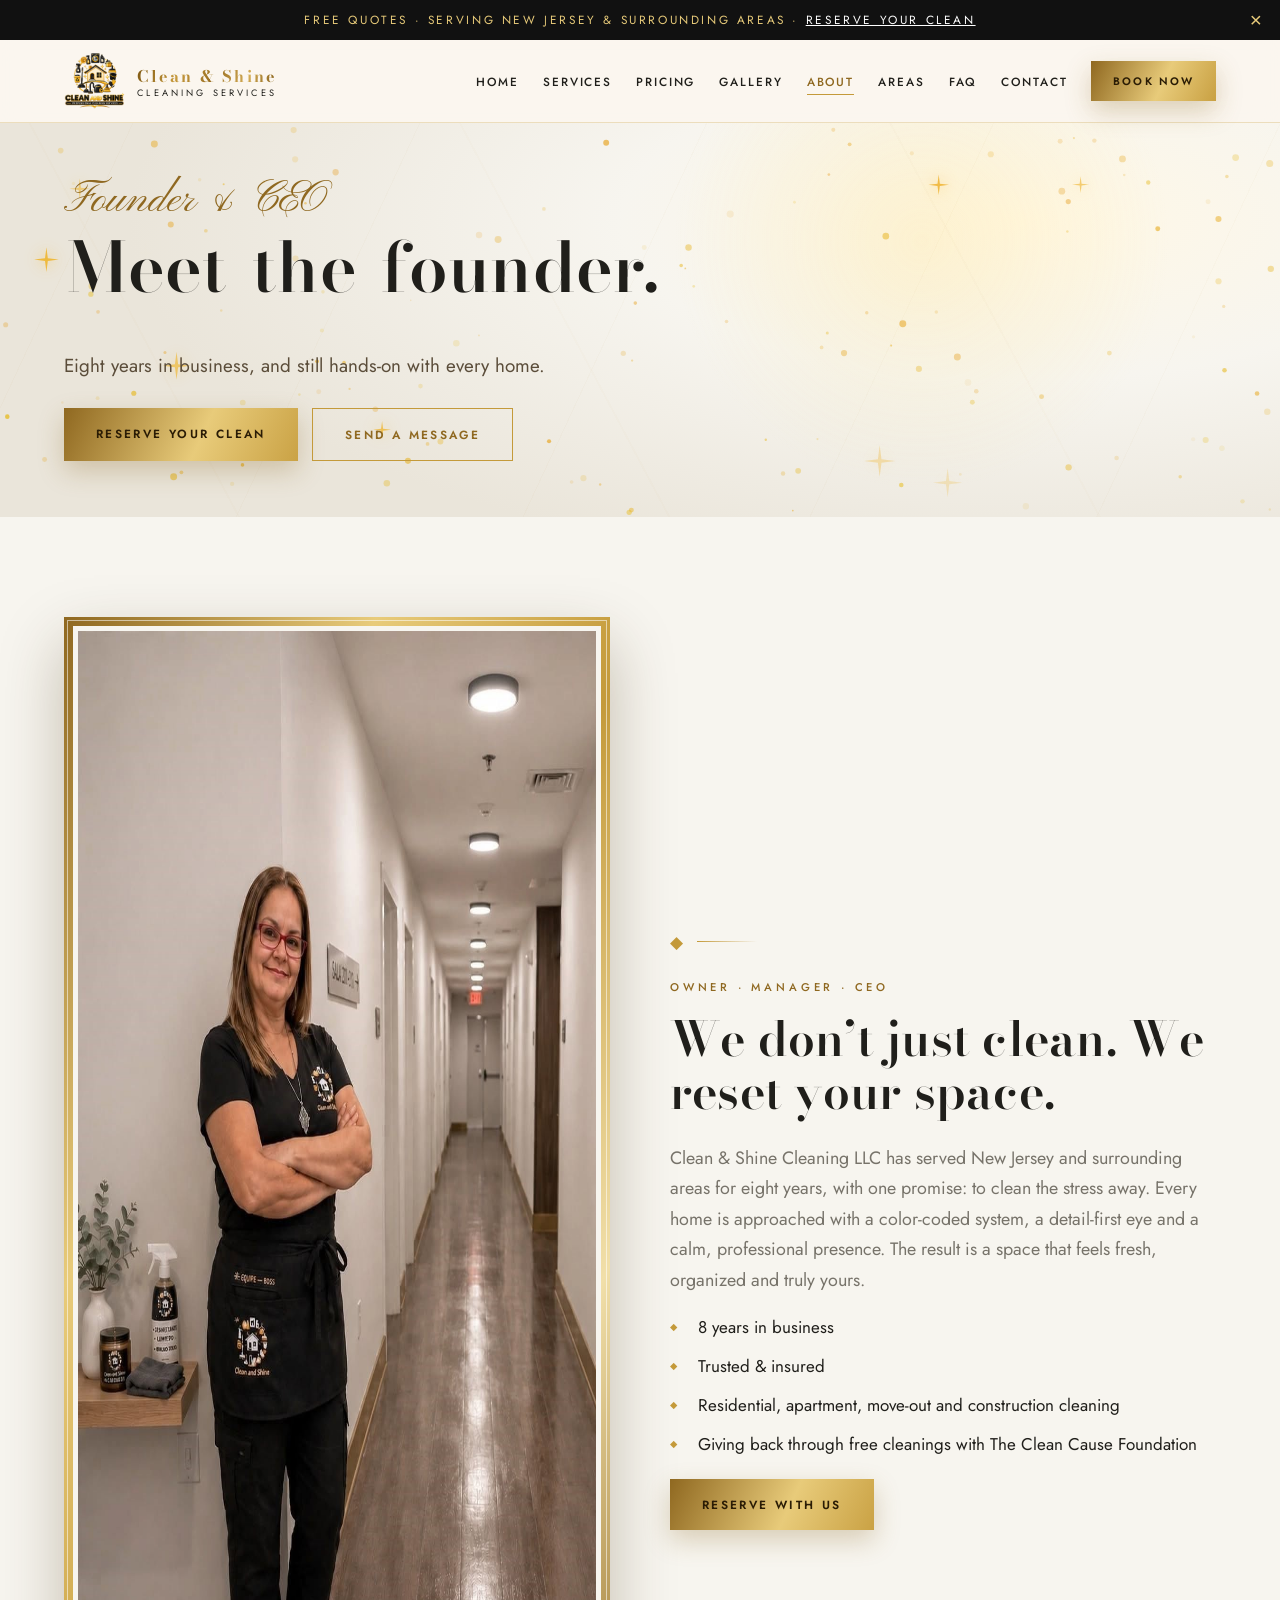
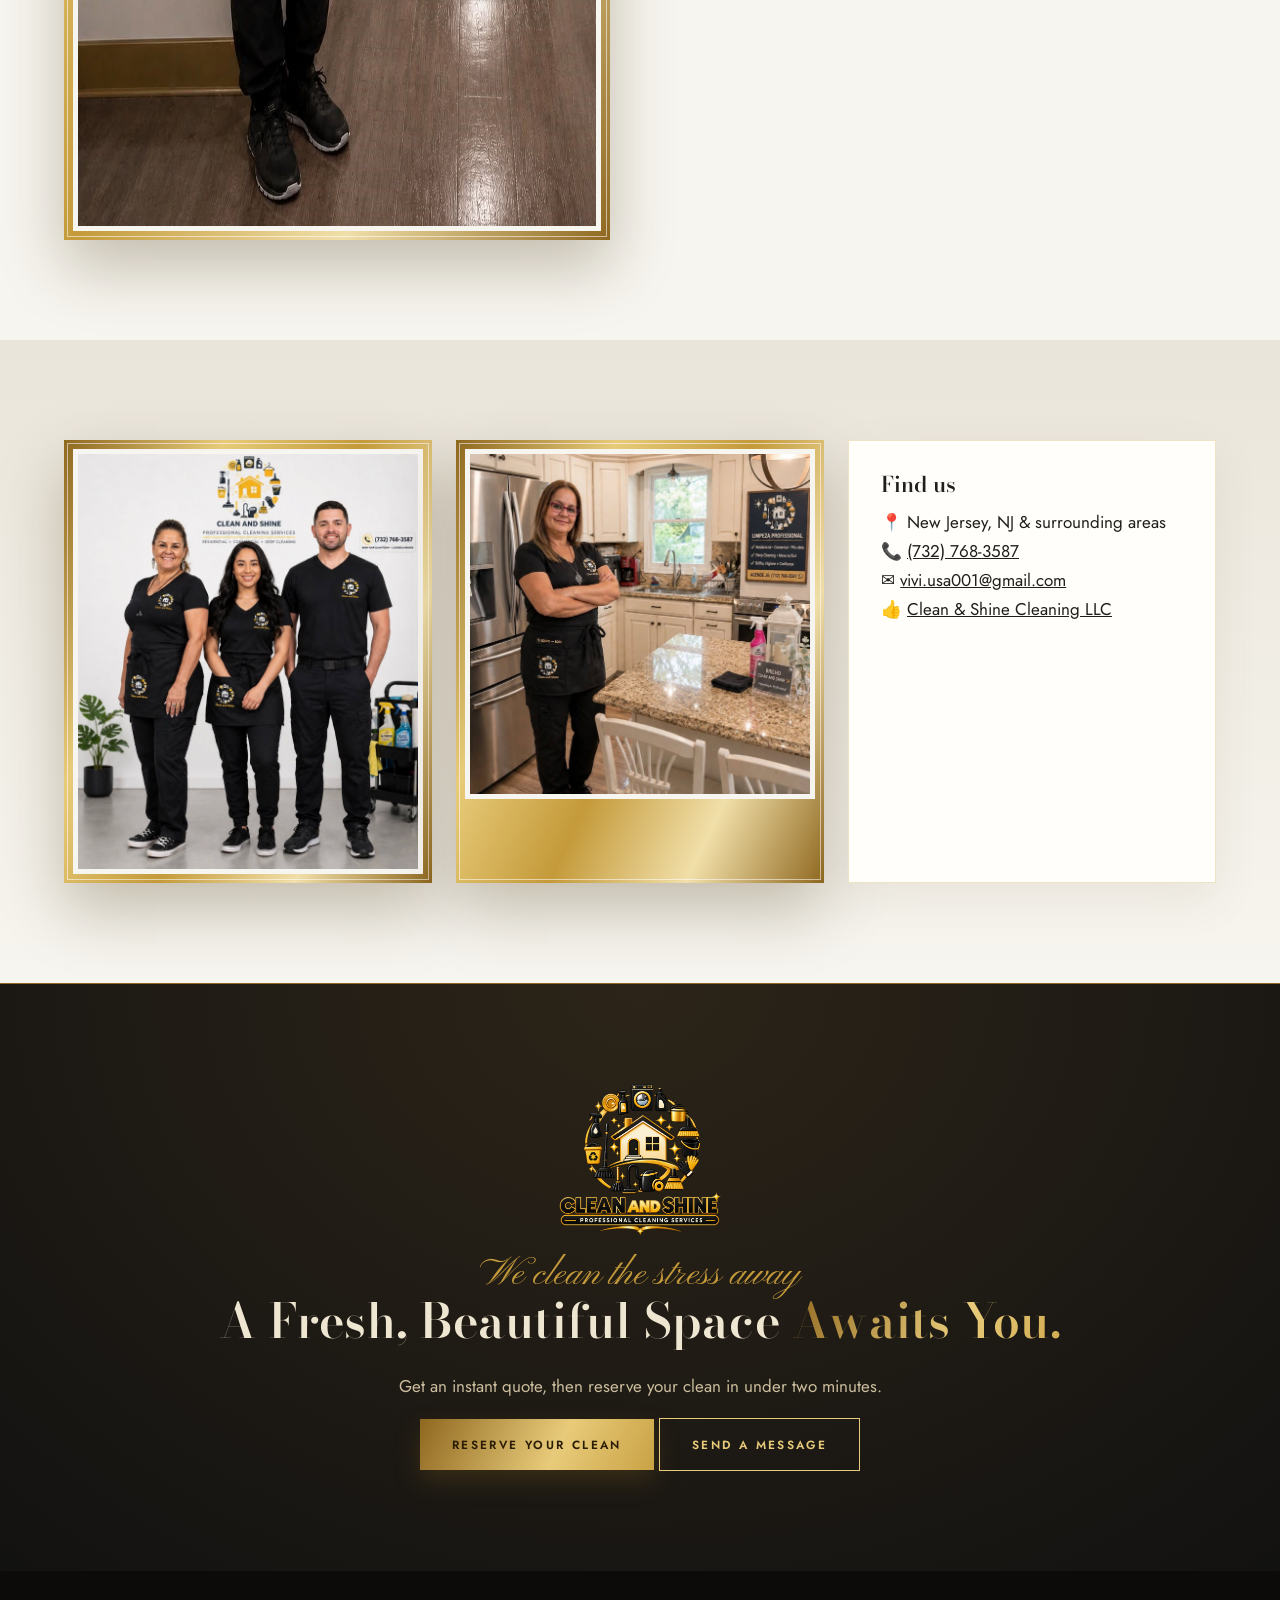
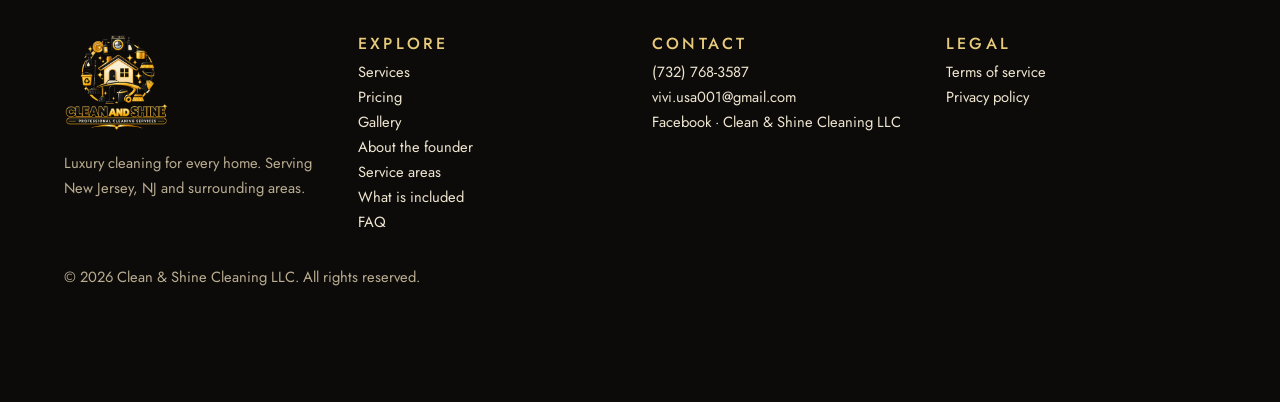
==== commit 7b0b0070: "change all emails" ====
--- a/about.html
+++ b/about.html
@@ -64,7 +64,7 @@
         "@type": "HouseCleaningService",
         "name": "Clean and Shine Cleaning LLC",
         "telephone": "+17327683587",
-        "email": "cleanandshine@gmail.com",
+        "email": "vivi.usa001@gmail.com",
         "slogan": "We Clean the Stress Away",
         "address": {
           "@type": "PostalAddress",
@@ -270,8 +270,8 @@
                 📍 New Jersey, NJ &amp; surrounding areas<br />📞
                 <a href="tel:+17327683587">(732) 768-3587</a
                 ><br />✉️
-                <a href="mailto:cleanandshine@gmail.com"
-                  >cleanandshine@gmail.com</a
+                <a href="vivi.usa001@gmail.com"
+                  >vivi.usa001@gmail.com</a
                 ><br />👍
                 <a
                   href="https://facebook.com/vivianealvess"
@@ -343,8 +343,8 @@
         <div>
           <h3>Contact</h3>
           <a href="tel:+17327683587">(732) 768-3587</a
-          ><br /><a href="mailto:cleanandshine@gmail.com"
-            >cleanandshine@gmail.com</a
+          ><br /><a href="mailto:vivi.usa001@gmail.com"
+            >vivi.usa001@gmail.com</a
           ><br /><a
             href="https://facebook.com/vivianealvess"
             rel="noopener"
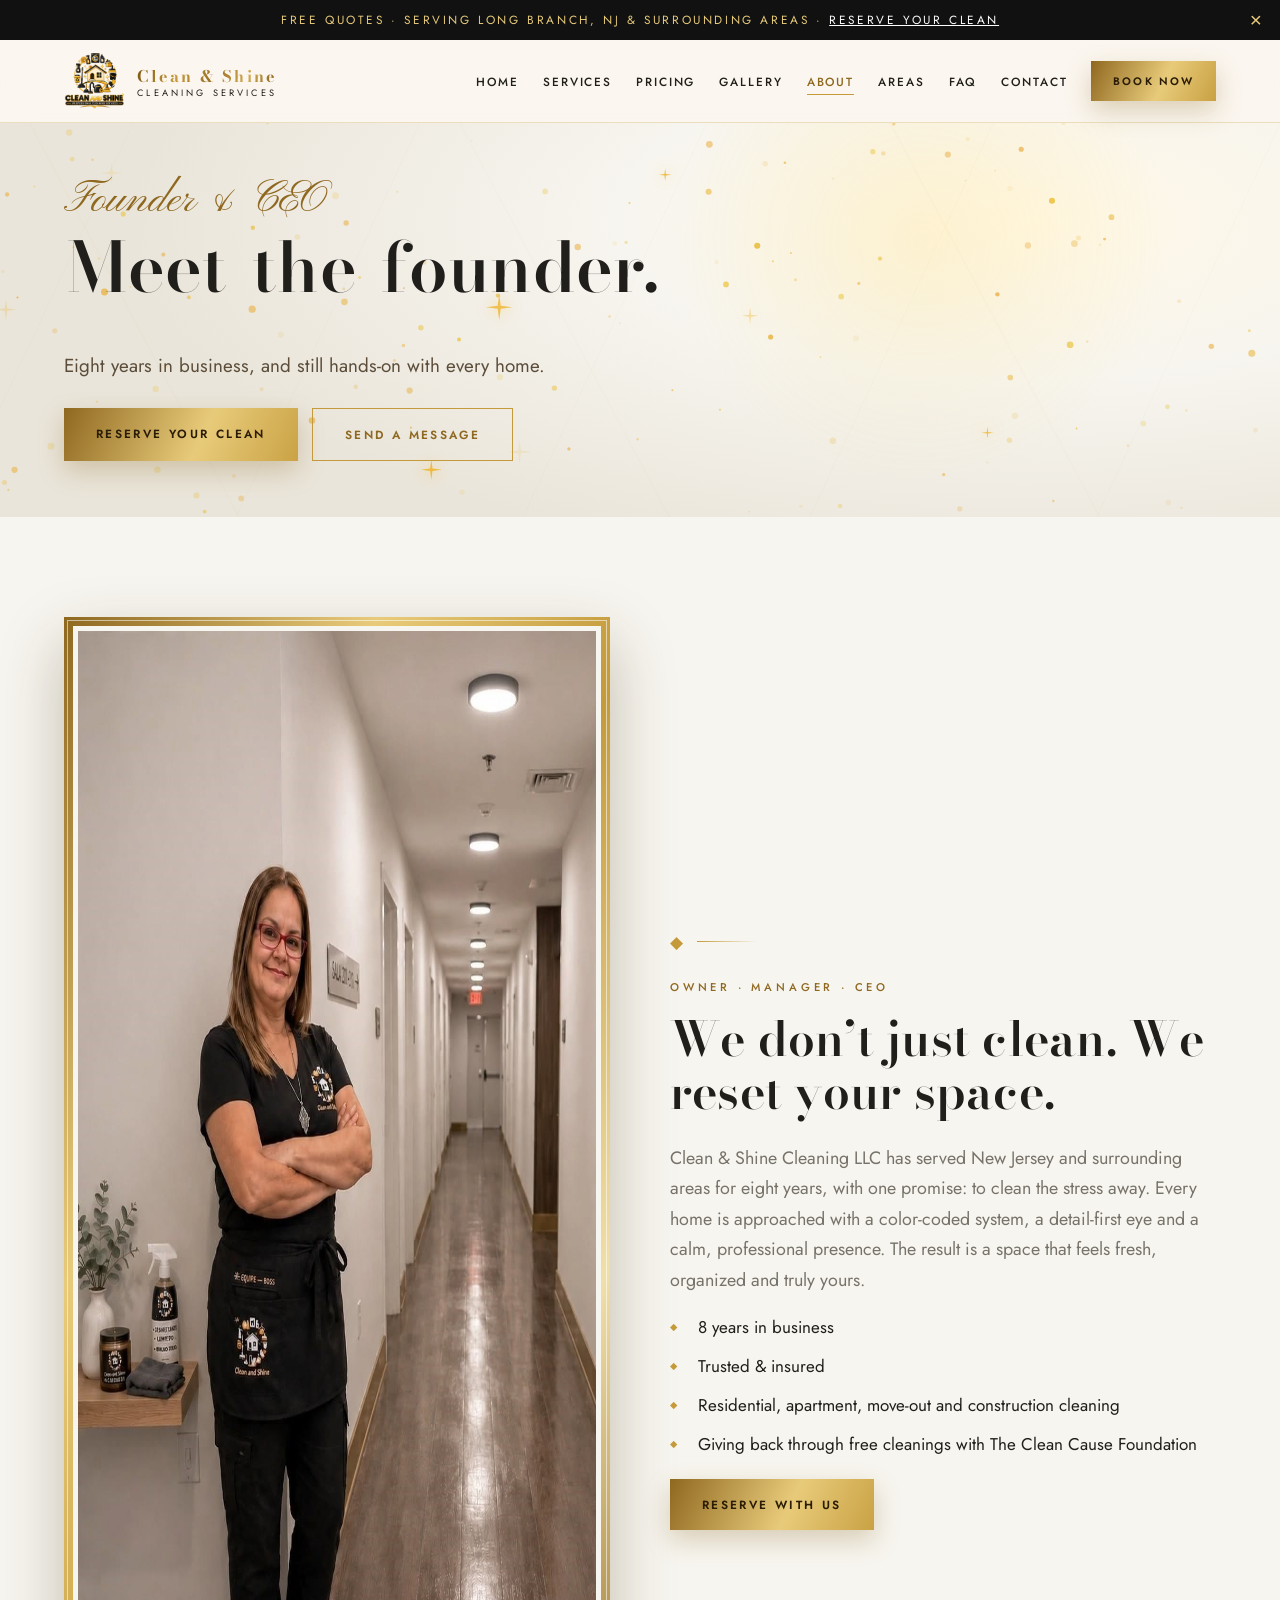
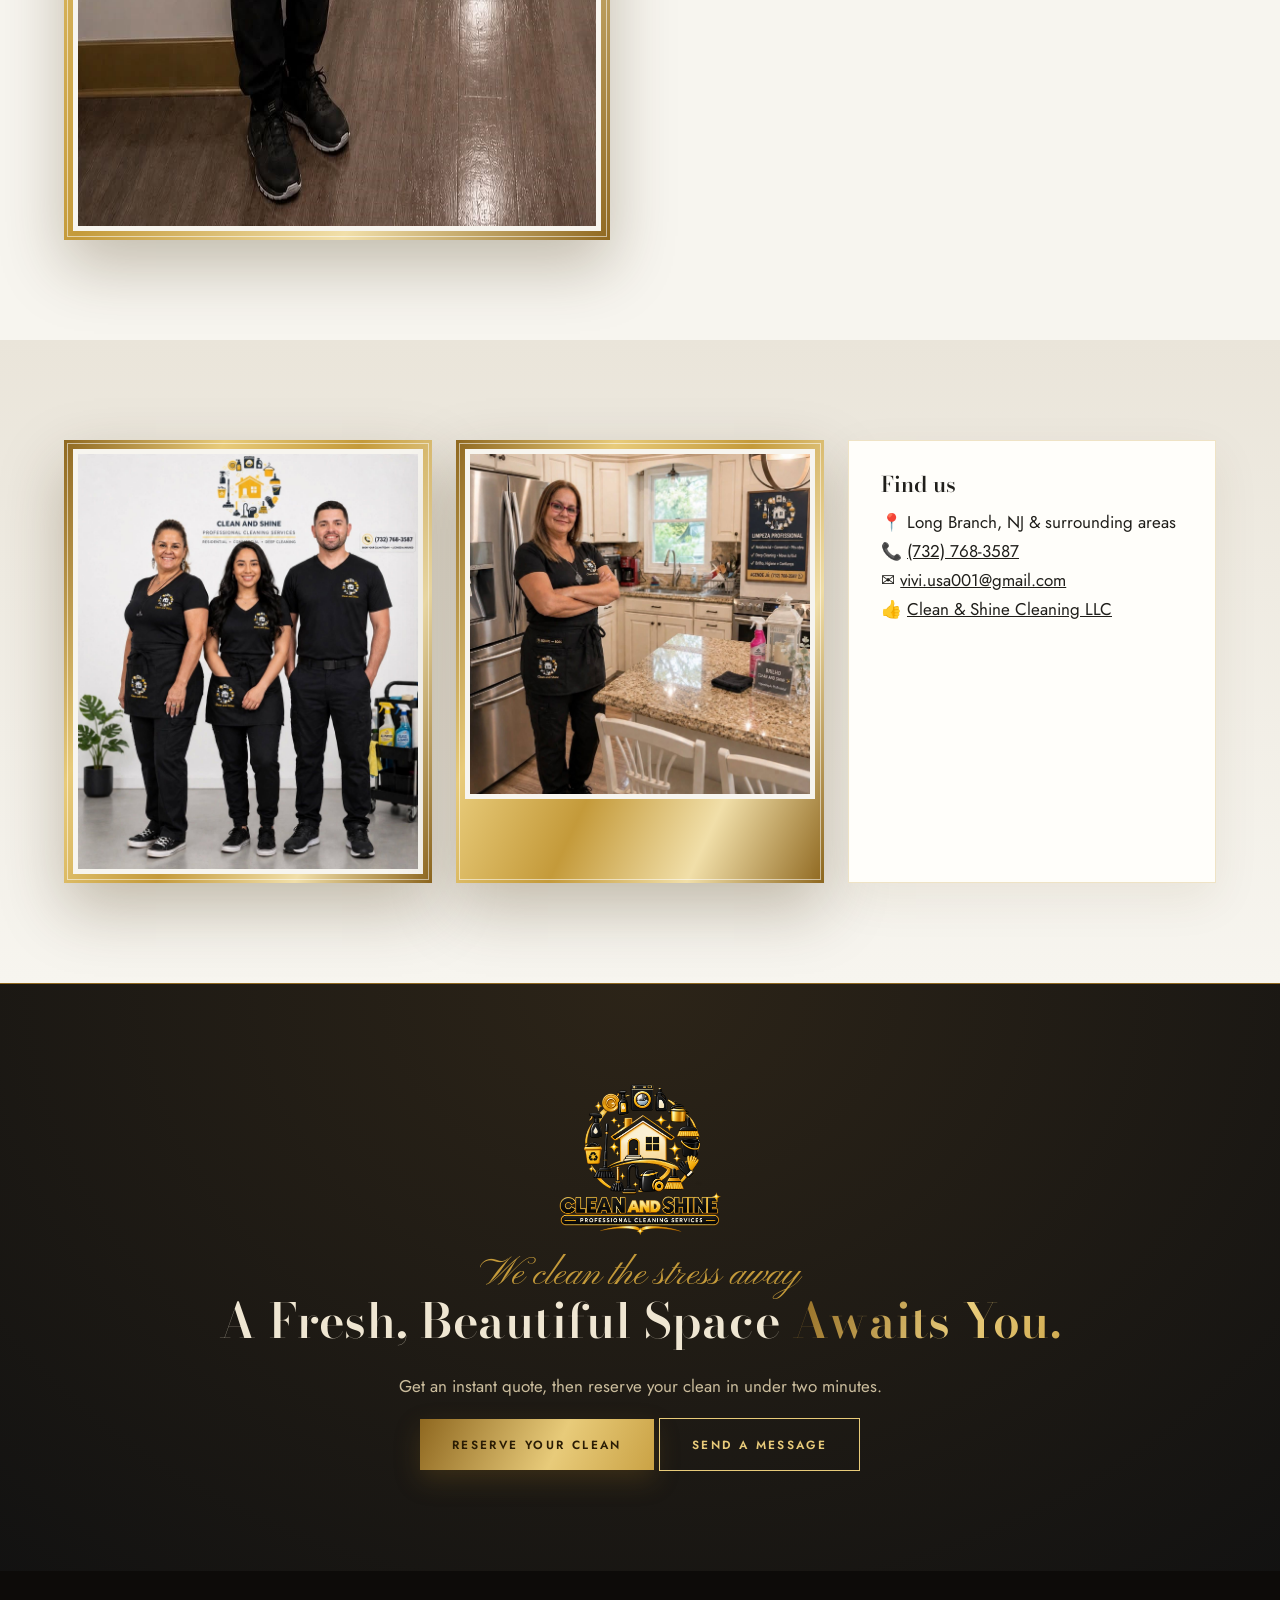
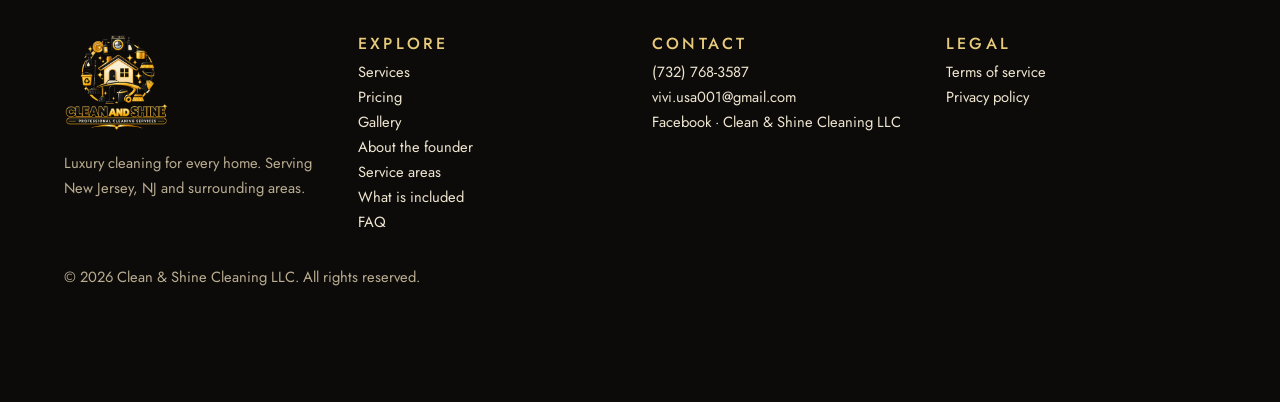
==== commit d2bec244: "updated all business locations" ====
--- a/about.html
+++ b/about.html
@@ -69,15 +69,21 @@
         "address": {
           "@type": "PostalAddress",
           "addressLocality": "New Jersey",
-          "addressRegion": "NJ",
+          "addressRegion": "Long Branch",
           "addressCountry": "US"
         },
         "areaServed": [
-          "New Jersey",
-          "Newark, NJ",
-          "Jersey City, NJ",
-          "Paterson, NJ",
-          "Elizabeth, NJ"
+          "Long Branch"
+          "Asbury Park"
+          "Red Bank"
+          "Eatontown"
+          "Ocean Township"
+          "Freehold"
+          "Toms River"
+          "Lakewood"
+          "New Brunswick"
+          "Perth Amboy"
+          "and nearby"
         ]
       }
     </script>
@@ -89,8 +95,8 @@
       >Skip to content</a
     >
     <div class="promo">
-      Free quotes · Serving nEW Jersey &amp; surrounding
-      areas ·
+      Free quotes · Serving Long Branch, NJ &amp;
+      surrounding areas ·
       <a href="book.html#form">Reserve your clean</a
       ><button aria-label="Close banner">×</button>
     </div>
@@ -267,7 +273,8 @@
             <div class="card rv">
               <h3>Find us</h3>
               <p>
-                📍 New Jersey, NJ &amp; surrounding areas<br />📞
+                📍 Long Branch, NJ &amp; surrounding
+                areas<br />📞
                 <a href="tel:+17327683587">(732) 768-3587</a
                 ><br />✉️
                 <a href="vivi.usa001@gmail.com"
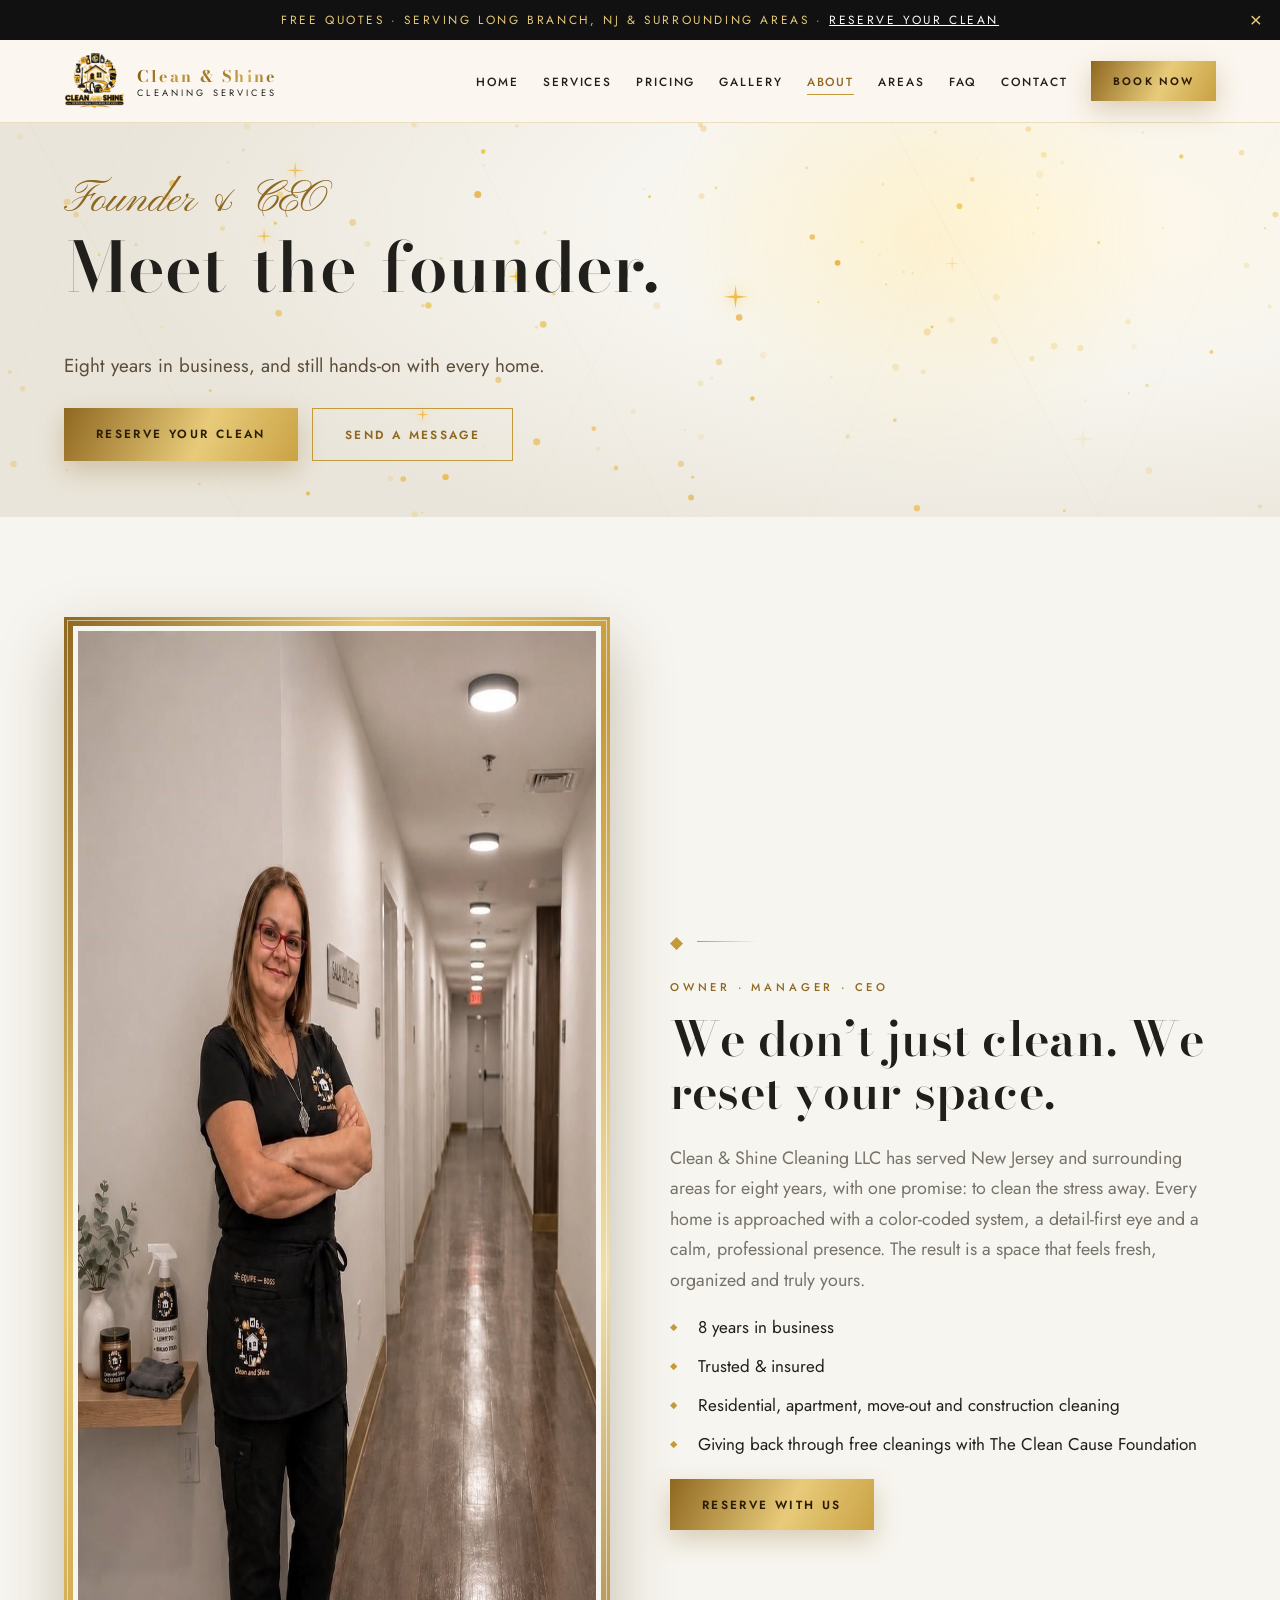
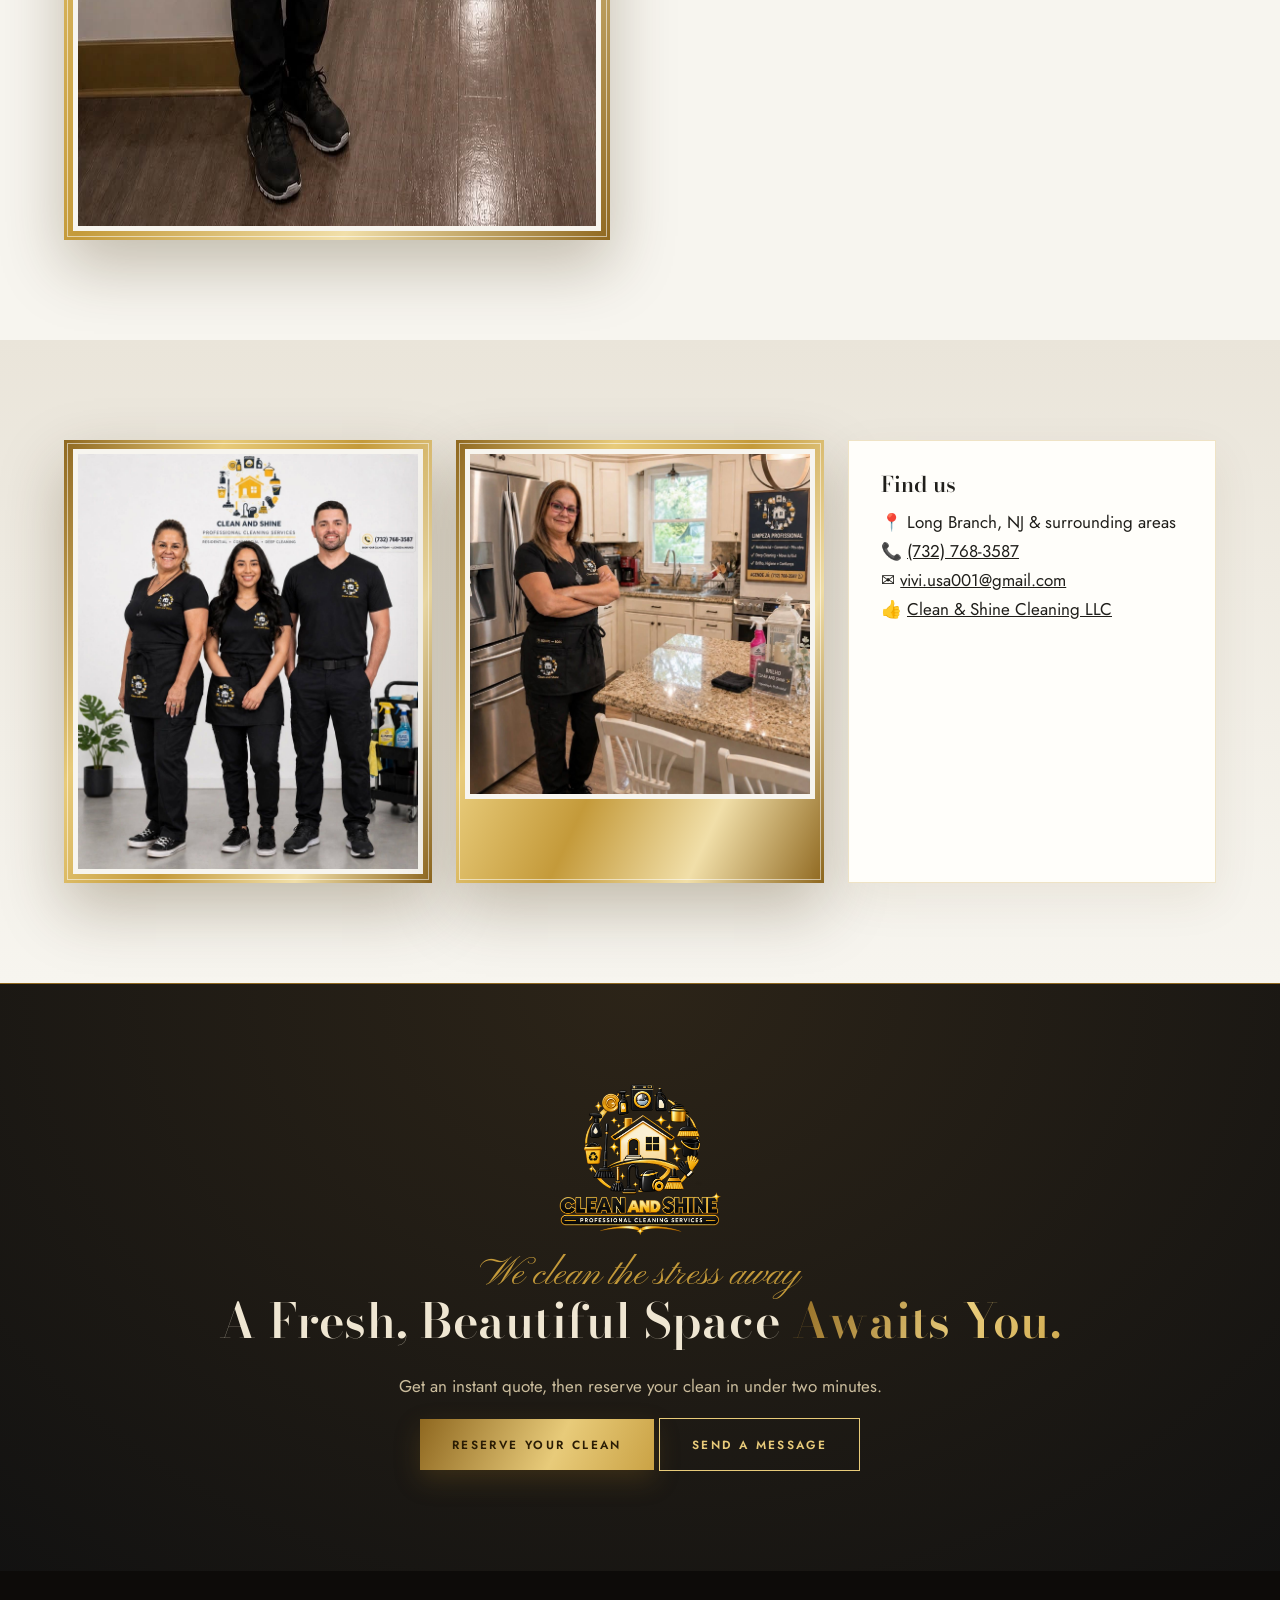
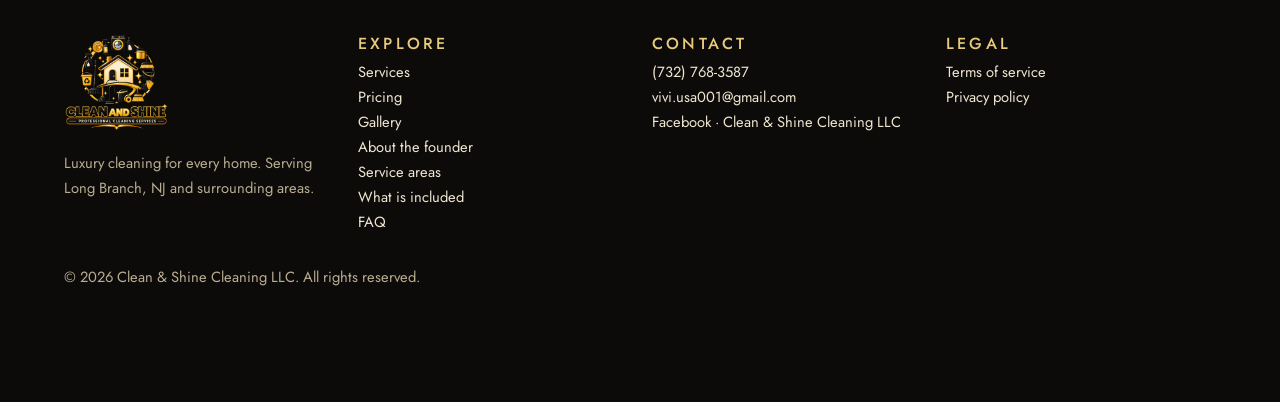
==== commit 5b2f9a2d: "Added a gallary section to the home page" ====
--- a/about.html
+++ b/about.html
@@ -330,8 +330,8 @@
             alt="Clean and Shine Cleaning LLC logo"
           />
           <p>
-            Luxury cleaning for every home. Serving New
-            Jersey, NJ and surrounding areas.
+            Luxury cleaning for every home. Serving Long
+            Branch, NJ and surrounding areas.
           </p>
         </div>
         <div>
--- a/css/style.css
+++ b/css/style.css
@@ -2022,3 +2022,167 @@
     margin-top: 38px;
   }
 }
+
+/* =================================
+   CLEAN & SHINE RESET SECTION
+================================= */
+
+.reset-section {
+  overflow: hidden;
+}
+
+.reset-intro {
+  max-width: 780px;
+  margin: 0 auto 55px;
+  text-align: center;
+}
+
+.reset-logo {
+  height: 85px;
+  width: auto;
+  object-fit: contain;
+  display: block;
+  margin: 0 auto 15px;
+}
+
+.reset-script {
+  font-size: 2rem;
+  display: block;
+  margin-bottom: 12px;
+}
+
+.reset-intro h2 {
+  margin: 15px 0;
+}
+
+.reset-intro .lead {
+  max-width: 680px;
+  margin: 0 auto;
+  line-height: 1.8;
+}
+
+.reset-actions {
+  display: flex;
+  justify-content: center;
+  flex-wrap: wrap;
+  gap: 12px;
+  margin-top: 28px;
+}
+
+/* IMAGE GALLERY */
+
+.reset-gallery {
+  display: grid;
+  grid-template-columns: repeat(3, 1fr);
+  gap: 22px;
+  align-items: stretch;
+}
+
+.reset-image {
+  margin: 0;
+  position: relative;
+  overflow: hidden;
+  border-radius: 12px;
+  background: #142b29;
+}
+
+.reset-image.large {
+  grid-column: span 2;
+}
+
+.reset-image img {
+  display: block;
+  width: 100%;
+  height: 310px;
+  object-fit: cover;
+  transition: transform 0.6s ease;
+}
+
+.reset-image.large img {
+  height: 390px;
+}
+
+.reset-image:hover img {
+  transform: scale(1.04);
+}
+
+.reset-image figcaption {
+  display: flex;
+  align-items: center;
+  gap: 12px;
+  padding: 16px 18px;
+  color: var(--paper);
+  font-size: 13px;
+  letter-spacing: 0.3px;
+}
+
+.reset-image figcaption span {
+  color: var(--gold-l);
+  font-size: 11px;
+}
+
+/* TABLET */
+
+@media (max-width: 850px) {
+  .reset-gallery {
+    grid-template-columns: repeat(2, 1fr);
+  }
+
+  .reset-image.large {
+    grid-column: span 2;
+  }
+
+  .reset-image img,
+  .reset-image.large img {
+    height: 280px;
+  }
+}
+
+/* MOBILE */
+
+@media (max-width: 550px) {
+  .reset-intro {
+    margin-bottom: 35px;
+  }
+
+  .reset-logo {
+    height: 70px;
+  }
+
+  .reset-script {
+    font-size: 1.6rem;
+  }
+
+  .reset-actions {
+    flex-direction: column;
+  }
+
+  .reset-actions .btn {
+    width: 100%;
+    text-align: center;
+  }
+
+  .reset-gallery {
+    grid-template-columns: 1fr 1fr;
+    gap: 12px;
+  }
+
+  .reset-image.large {
+    grid-column: span 2;
+  }
+
+  .reset-image img,
+  .reset-image.large img {
+    height: 180px;
+  }
+
+  .reset-image.large img {
+    height: 240px;
+  }
+
+  .reset-image figcaption {
+    padding: 12px 9px;
+    font-size: 11px;
+    gap: 6px;
+  }
+}
